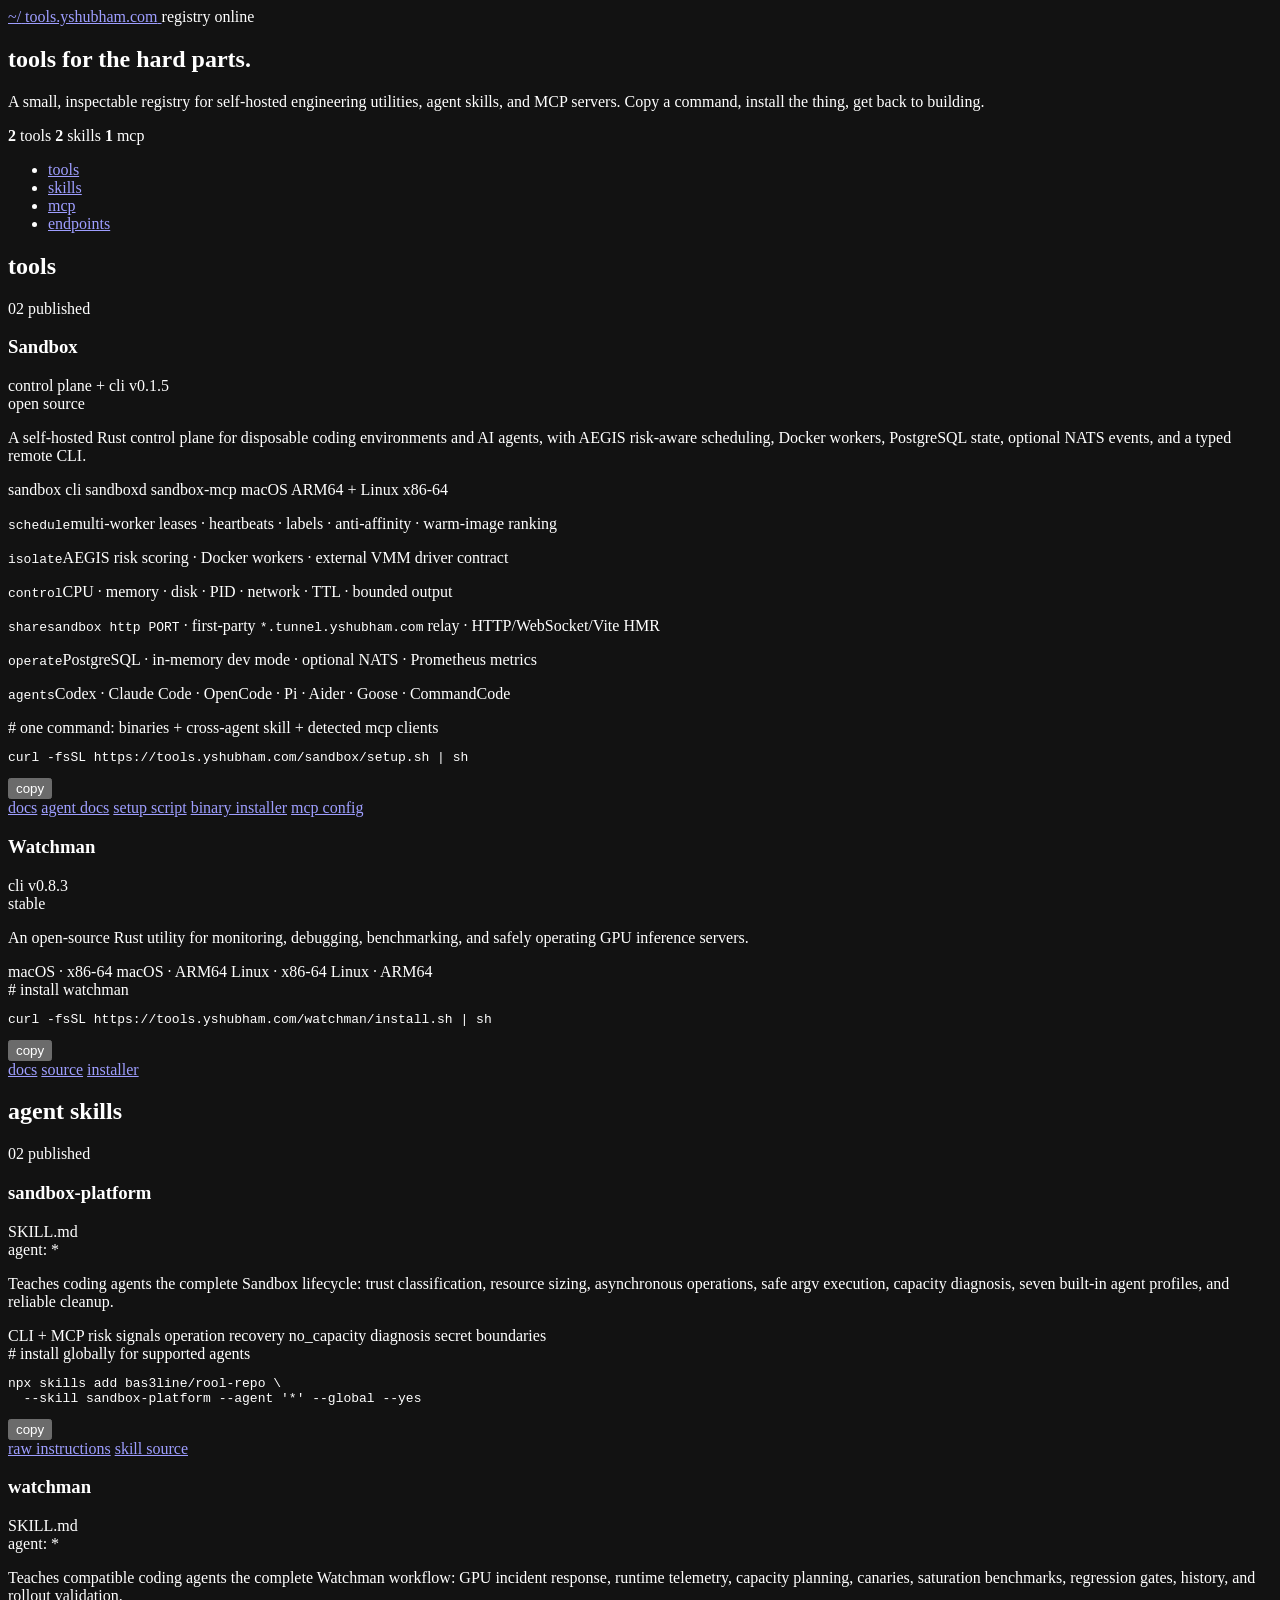
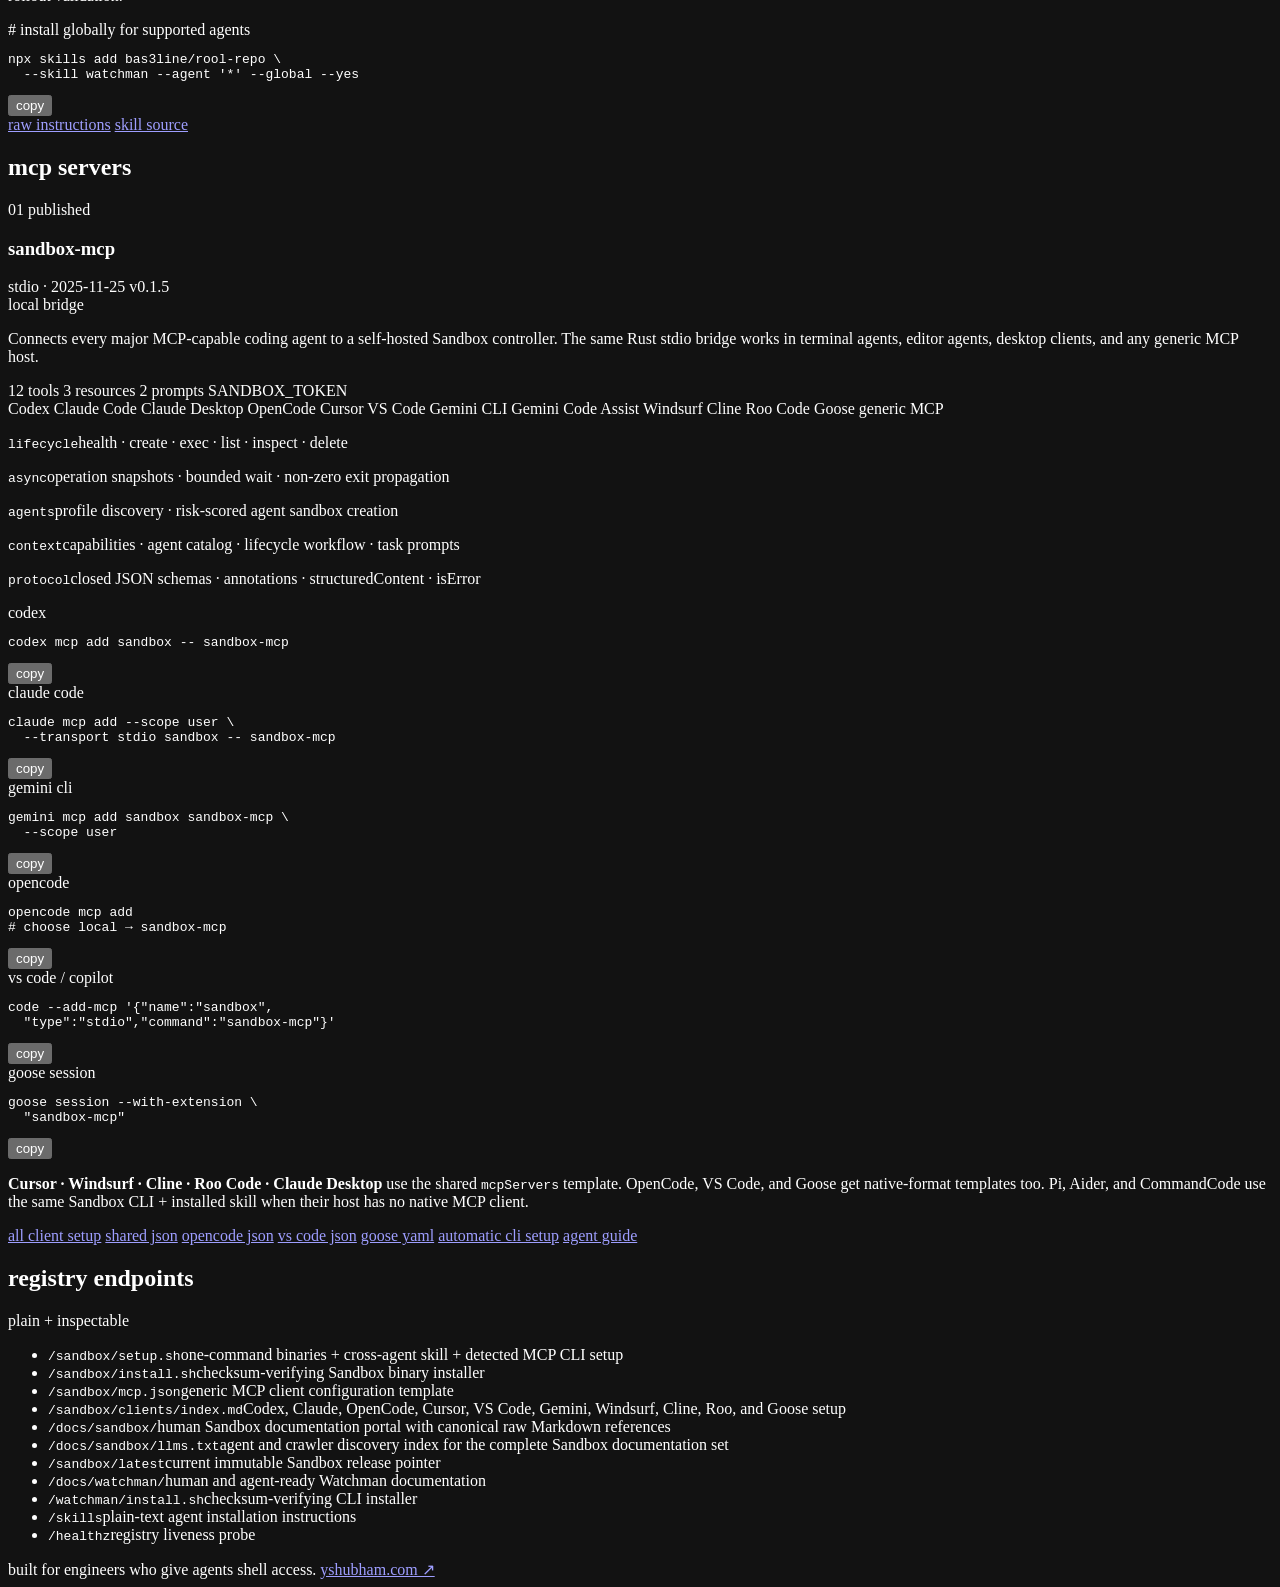
==== public/index.html @ 78f92b15 "fix: publish Sandbox v0.1.5 loopback relay" ====
<!doctype html>
<html lang="en">
  <head>
    <meta charset="utf-8">
    <meta name="viewport" content="width=device-width, initial-scale=1">
    <meta name="description" content="An inspectable registry for self-hosted engineering tools, coding-agent skills, and MCP servers.">
    <meta name="theme-color" content="#181818">
    <meta name="color-scheme" content="dark">
    <link rel="preconnect" href="https://fonts.googleapis.com">
    <link rel="preconnect" href="https://fonts.gstatic.com" crossorigin>
    <link href="https://fonts.googleapis.com/css2?family=Geist:wght@400;500;550;650&amp;family=IBM+Plex+Mono:wght@400;500&amp;display=swap" rel="stylesheet">
    <title>tools — self-hosted engineering registry</title>
    <link rel="stylesheet" href="/theme.css?v=20260719-1">
    <link rel="stylesheet" href="/tools.css?v=20260719-1">
  </head>
  <body>
    <main class="shell">
      <header class="topline">
        <a class="wordmark" href="/" aria-label="tools registry home">
          <span class="prompt-mark" aria-hidden="true">~/</span>
          <span>tools.yshubham.com</span>
        </a>
        <span class="registry-state"><span class="status-dot" aria-hidden="true"></span>registry online</span>
      </header>

      <section class="hero" aria-labelledby="page-title">
        <h1 id="page-title">tools for the hard parts.</h1>
        <p class="hero-copy">A small, inspectable registry for self-hosted engineering utilities, agent skills, and MCP servers. Copy a command, install the thing, get back to building.</p>
        <div class="counts" aria-label="registry counts">
          <span class="chip"><strong>2</strong> tools</span>
          <span class="chip"><strong>2</strong> skills</span>
          <span class="chip"><strong>1</strong> mcp</span>
        </div>
        <nav aria-label="registry sections">
          <ul class="jump-links">
            <li><a href="#tools">tools</a></li>
            <li><a href="#skills">skills</a></li>
            <li><a href="#mcp">mcp</a></li>
            <li><a href="#endpoints">endpoints</a></li>
          </ul>
        </nav>
      </section>

      <section class="section" id="tools" aria-labelledby="tools-heading">
        <div class="section-heading">
          <h2 id="tools-heading">tools</h2>
          <span class="section-rule" aria-hidden="true"></span>
          <span class="section-count">02 published</span>
        </div>

        <article class="entry">
          <div class="entry-header">
            <div class="entry-title-row">
              <h3>Sandbox</h3>
              <span class="kind">control plane + cli</span>
              <span class="version">v0.1.5</span>
            </div>
            <span class="registry-state"><span class="status-dot" aria-hidden="true"></span>open source</span>
          </div>
          <p class="entry-description">A self-hosted Rust control plane for disposable coding environments and AI agents, with AEGIS risk-aware scheduling, Docker workers, PostgreSQL state, optional NATS events, and a typed remote CLI.</p>
          <div class="chips" aria-label="Sandbox package contents">
            <span class="chip">sandbox cli</span>
            <span class="chip">sandboxd</span>
            <span class="chip">sandbox-mcp</span>
            <span class="chip">macOS ARM64 + Linux x86-64</span>
          </div>
          <div class="capability-lines" aria-label="Sandbox platform capabilities">
            <p><code>schedule</code><span>multi-worker leases · heartbeats · labels · anti-affinity · warm-image ranking</span></p>
            <p><code>isolate</code><span>AEGIS risk scoring · Docker workers · external VMM driver contract</span></p>
            <p><code>control</code><span>CPU · memory · disk · PID · network · TTL · bounded output</span></p>
            <p><code>share</code><span><code>sandbox http PORT</code> · first-party <code>*.tunnel.yshubham.com</code> relay · HTTP/WebSocket/Vite HMR</span></p>
            <p><code>operate</code><span>PostgreSQL · in-memory dev mode · optional NATS · Prometheus metrics</span></p>
            <p><code>agents</code><span>Codex · Claude Code · OpenCode · Pi · Aider · Goose · CommandCode</span></p>
          </div>
          <div class="command-wrap">
            <div class="command-label"># one command: binaries + cross-agent skill + detected mcp clients</div>
            <pre><code>curl -fsSL https://tools.yshubham.com/sandbox/setup.sh | sh</code></pre>
            <button class="copy-button" type="button" data-copy="curl -fsSL https://tools.yshubham.com/sandbox/setup.sh | sh" aria-label="Copy Sandbox setup command">copy</button>
          </div>
          <div class="entry-links">
            <a href="/docs/sandbox/">docs</a>
            <a href="/docs/sandbox/index.md">agent docs</a>
            <a href="/sandbox/setup.sh">setup script</a>
            <a href="/sandbox/install.sh">binary installer</a>
            <a href="/sandbox/mcp.json">mcp config</a>
          </div>
        </article>

        <article class="entry">
          <div class="entry-header">
            <div class="entry-title-row">
              <h3>Watchman</h3>
              <span class="kind">cli</span>
              <span class="version">v0.8.3</span>
            </div>
            <span class="registry-state"><span class="status-dot" aria-hidden="true"></span>stable</span>
          </div>
          <p class="entry-description">An open-source Rust utility for monitoring, debugging, benchmarking, and safely operating GPU inference servers.</p>
          <div class="chips" aria-label="supported Watchman platforms">
            <span class="chip">macOS · x86-64</span>
            <span class="chip">macOS · ARM64</span>
            <span class="chip">Linux · x86-64</span>
            <span class="chip">Linux · ARM64</span>
          </div>
          <div class="command-wrap">
            <div class="command-label"># install watchman</div>
            <pre><code>curl -fsSL https://tools.yshubham.com/watchman/install.sh | sh</code></pre>
            <button class="copy-button" type="button" data-copy="curl -fsSL https://tools.yshubham.com/watchman/install.sh | sh" aria-label="Copy Watchman install command">copy</button>
          </div>
          <div class="entry-links">
            <a href="/docs/watchman/">docs</a>
            <a href="https://github.com/bas3line/watchman" target="_blank" rel="noreferrer">source</a>
            <a href="/watchman/install.sh">installer</a>
          </div>
        </article>
      </section>

      <section class="section" id="skills" aria-labelledby="skills-heading">
        <div class="section-heading">
          <h2 id="skills-heading">agent skills</h2>
          <span class="section-rule" aria-hidden="true"></span>
          <span class="section-count">02 published</span>
        </div>

        <article class="entry">
          <div class="entry-header">
            <div class="entry-title-row">
              <h3>sandbox-platform</h3>
              <span class="kind">SKILL.md</span>
            </div>
            <span class="registry-state"><span class="status-dot" aria-hidden="true"></span>agent: *</span>
          </div>
          <p class="entry-description">Teaches coding agents the complete Sandbox lifecycle: trust classification, resource sizing, asynchronous operations, safe argv execution, capacity diagnosis, seven built-in agent profiles, and reliable cleanup.</p>
          <div class="chips" aria-label="Sandbox skill coverage">
            <span class="chip">CLI + MCP</span>
            <span class="chip">risk signals</span>
            <span class="chip">operation recovery</span>
            <span class="chip">no_capacity diagnosis</span>
            <span class="chip">secret boundaries</span>
          </div>
          <div class="command-wrap">
            <div class="command-label"># install globally for supported agents</div>
            <pre><code>npx skills add bas3line/rool-repo \
  --skill sandbox-platform --agent '*' --global --yes</code></pre>
            <button class="copy-button" type="button" data-copy="npx skills add bas3line/rool-repo --skill sandbox-platform --agent '*' --global --yes" aria-label="Copy Sandbox skill install command">copy</button>
          </div>
          <div class="entry-links">
            <a href="/skills">raw instructions</a>
            <a href="https://github.com/bas3line/rool-repo/tree/main/skills/sandbox-platform" target="_blank" rel="noreferrer">skill source</a>
          </div>
        </article>

        <article class="entry">
          <div class="entry-header">
            <div class="entry-title-row">
              <h3>watchman</h3>
              <span class="kind">SKILL.md</span>
            </div>
            <span class="registry-state"><span class="status-dot" aria-hidden="true"></span>agent: *</span>
          </div>
          <p class="entry-description">Teaches compatible coding agents the complete Watchman workflow: GPU incident response, runtime telemetry, capacity planning, canaries, saturation benchmarks, regression gates, history, and rollout validation.</p>
          <div class="command-wrap">
            <div class="command-label"># install globally for supported agents</div>
            <pre><code>npx skills add bas3line/rool-repo \
  --skill watchman --agent '*' --global --yes</code></pre>
            <button class="copy-button" type="button" data-copy="npx skills add bas3line/rool-repo --skill watchman --agent '*' --global --yes" aria-label="Copy Watchman skill install command">copy</button>
          </div>
          <div class="entry-links">
            <a href="/skills">raw instructions</a>
            <a href="https://github.com/bas3line/rool-repo/tree/main/skills/watchman" target="_blank" rel="noreferrer">skill source</a>
          </div>
        </article>
      </section>

      <section class="section" id="mcp" aria-labelledby="mcp-heading">
        <div class="section-heading">
          <h2 id="mcp-heading">mcp servers</h2>
          <span class="section-rule" aria-hidden="true"></span>
          <span class="section-count">01 published</span>
        </div>
        <article class="entry">
          <div class="entry-header">
            <div class="entry-title-row">
              <h3>sandbox-mcp</h3>
              <span class="kind">stdio · 2025-11-25</span>
              <span class="version">v0.1.5</span>
            </div>
            <span class="registry-state"><span class="status-dot" aria-hidden="true"></span>local bridge</span>
          </div>
          <p class="entry-description">Connects every major MCP-capable coding agent to a self-hosted Sandbox controller. The same Rust stdio bridge works in terminal agents, editor agents, desktop clients, and any generic MCP host.</p>
          <div class="chips" aria-label="Sandbox MCP capabilities">
            <span class="chip">12 tools</span>
            <span class="chip">3 resources</span>
            <span class="chip">2 prompts</span>
            <span class="chip">SANDBOX_TOKEN</span>
          </div>
          <div class="client-roster" aria-label="Supported Sandbox MCP clients">
            <span>Codex</span>
            <span>Claude Code</span>
            <span>Claude Desktop</span>
            <span>OpenCode</span>
            <span>Cursor</span>
            <span>VS Code</span>
            <span>Gemini CLI</span>
            <span>Gemini Code Assist</span>
            <span>Windsurf</span>
            <span>Cline</span>
            <span>Roo Code</span>
            <span>Goose</span>
            <span>generic MCP</span>
          </div>
          <div class="capability-lines" aria-label="Sandbox MCP surface">
            <p><code>lifecycle</code><span>health · create · exec · list · inspect · delete</span></p>
            <p><code>async</code><span>operation snapshots · bounded wait · non-zero exit propagation</span></p>
            <p><code>agents</code><span>profile discovery · risk-scored agent sandbox creation</span></p>
            <p><code>context</code><span>capabilities · agent catalog · lifecycle workflow · task prompts</span></p>
            <p><code>protocol</code><span>closed JSON schemas · annotations · structuredContent · isError</span></p>
          </div>
          <div class="client-grid" aria-label="MCP client setup commands">
            <div class="command-wrap">
              <div class="command-label">codex</div>
              <pre><code>codex mcp add sandbox -- sandbox-mcp</code></pre>
              <button class="copy-button" type="button" data-copy="codex mcp add sandbox -- sandbox-mcp" aria-label="Copy Codex MCP registration command">copy</button>
            </div>
            <div class="command-wrap">
              <div class="command-label">claude code</div>
              <pre><code>claude mcp add --scope user \
  --transport stdio sandbox -- sandbox-mcp</code></pre>
              <button class="copy-button" type="button" data-copy="claude mcp add --scope user --transport stdio sandbox -- sandbox-mcp" aria-label="Copy Claude Code MCP registration command">copy</button>
            </div>
            <div class="command-wrap">
              <div class="command-label">gemini cli</div>
              <pre><code>gemini mcp add sandbox sandbox-mcp \
  --scope user</code></pre>
              <button class="copy-button" type="button" data-copy="gemini mcp add sandbox sandbox-mcp --scope user" aria-label="Copy Gemini CLI MCP registration command">copy</button>
            </div>
            <div class="command-wrap">
              <div class="command-label">opencode</div>
              <pre><code>opencode mcp add
# choose local → sandbox-mcp</code></pre>
              <button class="copy-button" type="button" data-copy="opencode mcp add" aria-label="Copy OpenCode MCP setup command">copy</button>
            </div>
            <div class="command-wrap">
              <div class="command-label">vs code / copilot</div>
              <pre><code>code --add-mcp '{"name":"sandbox",
  "type":"stdio","command":"sandbox-mcp"}'</code></pre>
              <button class="copy-button" type="button" data-copy="code --add-mcp '{&quot;name&quot;:&quot;sandbox&quot;,&quot;type&quot;:&quot;stdio&quot;,&quot;command&quot;:&quot;sandbox-mcp&quot;}'" aria-label="Copy VS Code MCP registration command">copy</button>
            </div>
            <div class="command-wrap">
              <div class="command-label">goose session</div>
              <pre><code>goose session --with-extension \
  "sandbox-mcp"</code></pre>
              <button class="copy-button" type="button" data-copy="goose session --with-extension &quot;sandbox-mcp&quot;" aria-label="Copy Goose MCP session command">copy</button>
            </div>
          </div>
          <p class="client-config-note"><strong>Cursor · Windsurf · Cline · Roo Code · Claude Desktop</strong> use the shared <code>mcpServers</code> template. OpenCode, VS Code, and Goose get native-format templates too. Pi, Aider, and CommandCode use the same Sandbox CLI + installed skill when their host has no native MCP client.</p>
          <div class="entry-links">
            <a href="/sandbox/clients/index.md">all client setup</a>
            <a href="/sandbox/clients/mcp-servers.json">shared json</a>
            <a href="/sandbox/clients/opencode.json">opencode json</a>
            <a href="/sandbox/clients/vscode.json">vs code json</a>
            <a href="/sandbox/clients/goose.yaml">goose yaml</a>
            <a href="/sandbox/setup.sh">automatic cli setup</a>
            <a href="https://github.com/bas3line/rool-repo/tree/main/skills/sandbox-platform/references/mcp.md" target="_blank" rel="noreferrer">agent guide</a>
          </div>
        </article>
      </section>

      <section class="section" id="endpoints" aria-labelledby="endpoints-heading">
        <div class="section-heading">
          <h2 id="endpoints-heading">registry endpoints</h2>
          <span class="section-rule" aria-hidden="true"></span>
          <span class="section-count">plain + inspectable</span>
        </div>
        <ul class="endpoint-list">
          <li><code>/sandbox/setup.sh</code><span>one-command binaries + cross-agent skill + detected MCP CLI setup</span></li>
          <li><code>/sandbox/install.sh</code><span>checksum-verifying Sandbox binary installer</span></li>
          <li><code>/sandbox/mcp.json</code><span>generic MCP client configuration template</span></li>
          <li><code>/sandbox/clients/index.md</code><span>Codex, Claude, OpenCode, Cursor, VS Code, Gemini, Windsurf, Cline, Roo, and Goose setup</span></li>
          <li><code>/docs/sandbox/</code><span>human Sandbox documentation portal with canonical raw Markdown references</span></li>
          <li><code>/docs/sandbox/llms.txt</code><span>agent and crawler discovery index for the complete Sandbox documentation set</span></li>
          <li><code>/sandbox/latest</code><span>current immutable Sandbox release pointer</span></li>
          <li><code>/docs/watchman/</code><span>human and agent-ready Watchman documentation</span></li>
          <li><code>/watchman/install.sh</code><span>checksum-verifying CLI installer</span></li>
          <li><code>/skills</code><span>plain-text agent installation instructions</span></li>
          <li><code>/healthz</code><span>registry liveness probe</span></li>
        </ul>
      </section>

      <footer class="footer">
        <span>built for engineers who give agents shell access.</span>
        <a href="https://yshubham.com" target="_blank" rel="noreferrer">yshubham.com ↗</a>
      </footer>
    </main>

    <script src="/tools.js?v=20260719-1" defer></script>
  </body>
</html>
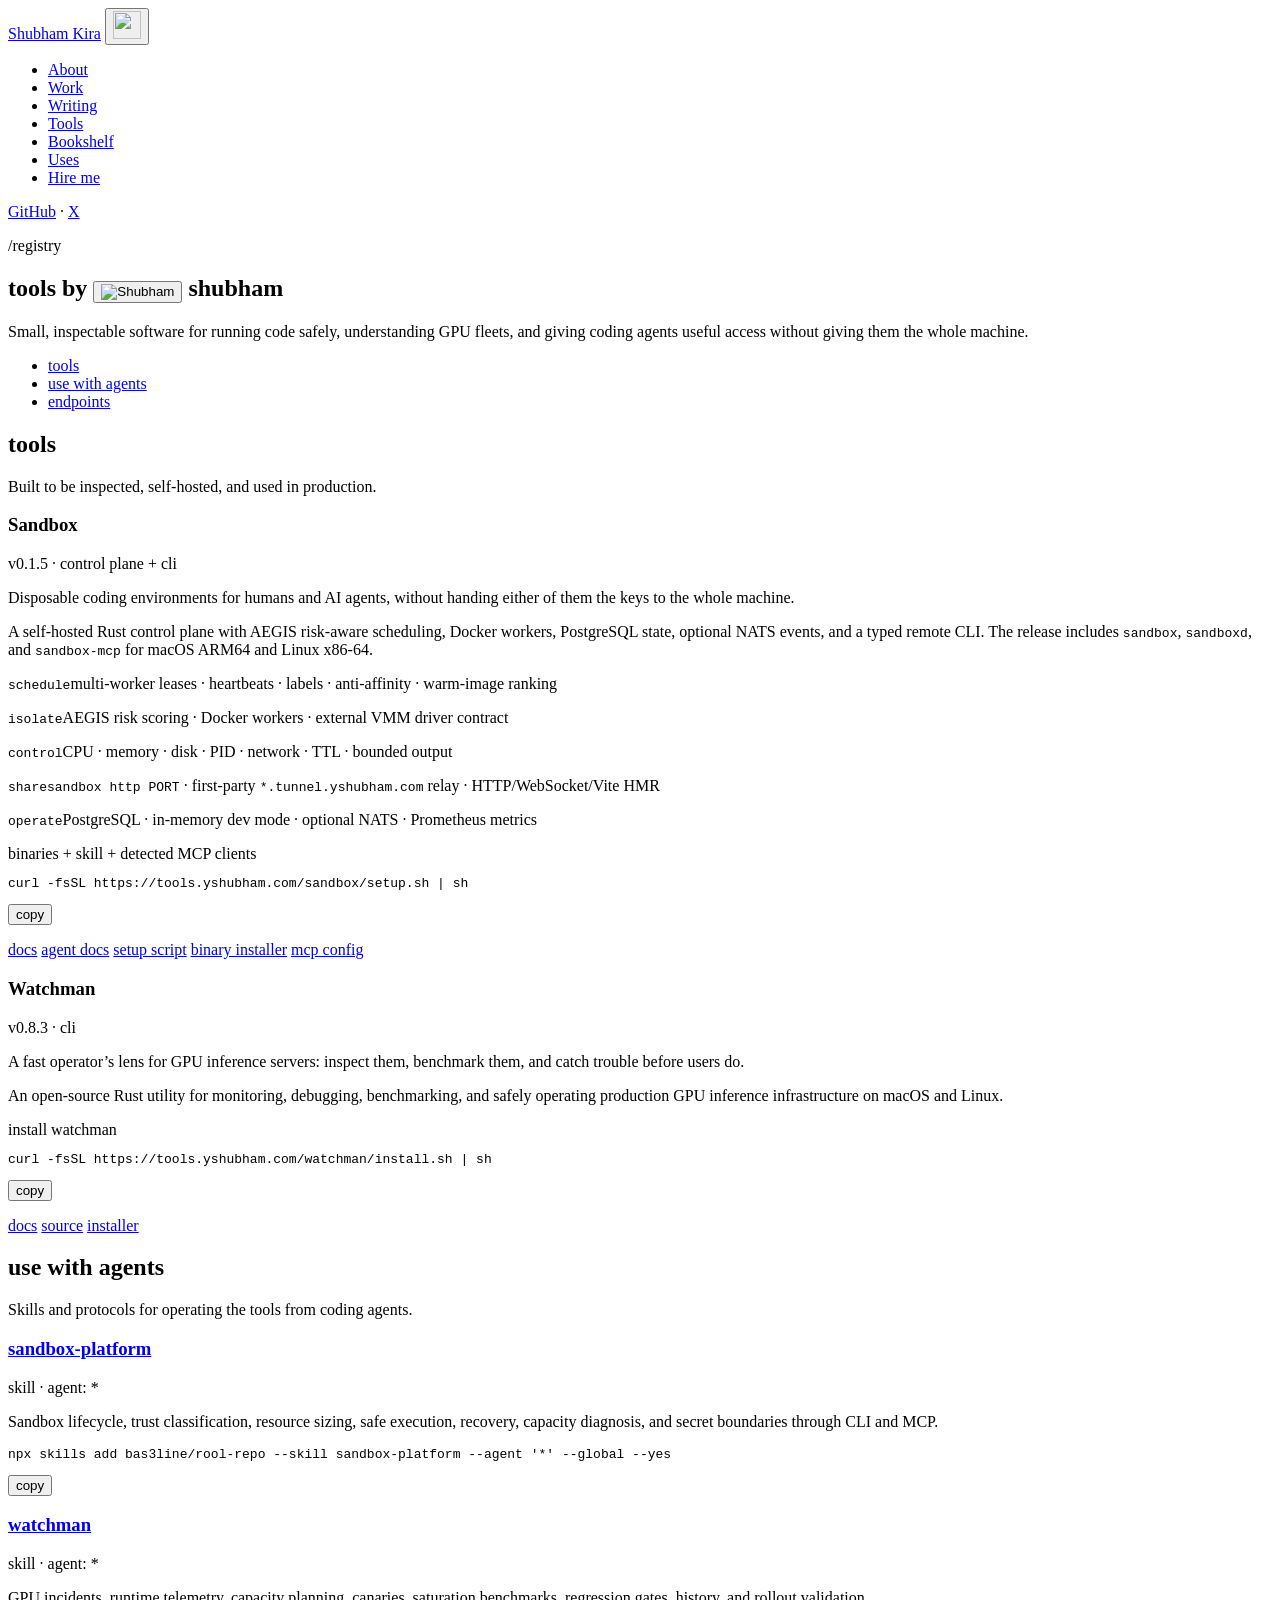
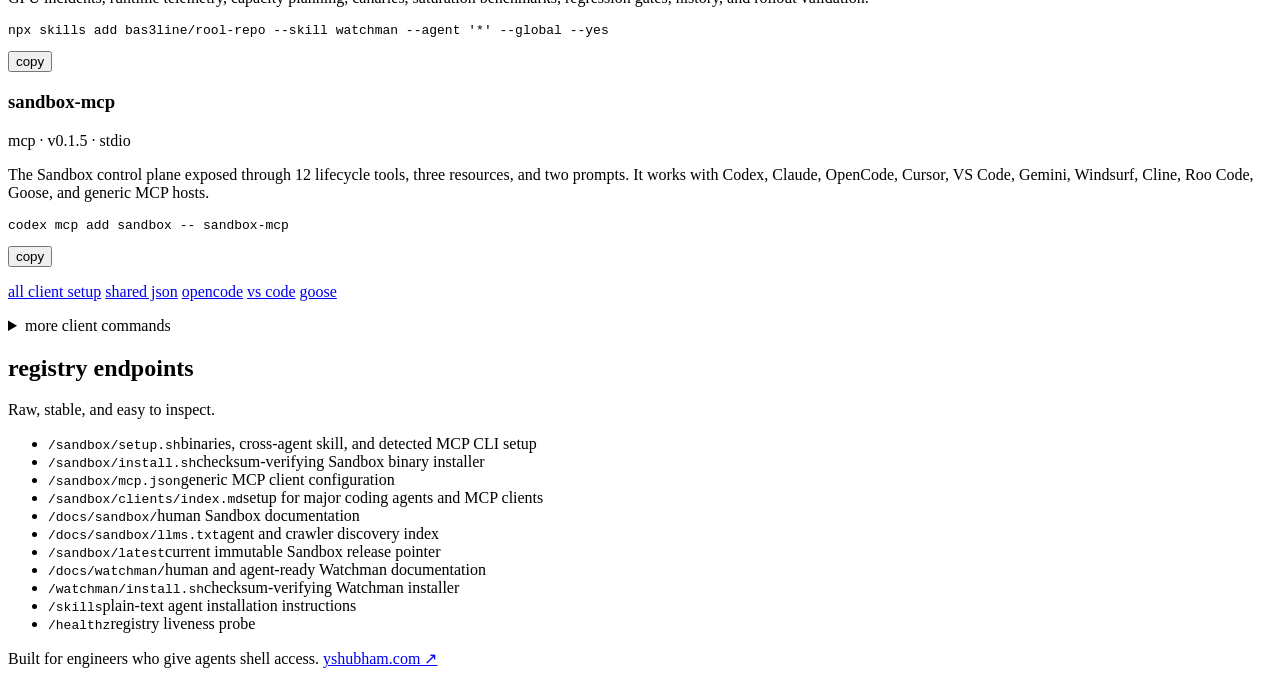
==== commit bfda178c: "match registry design to portfolio" ====
--- a/public/index.html
+++ b/public/index.html
@@ -1,298 +1,232 @@
 <!doctype html>
-<html lang="en">
+<html lang="en" data-theme="light">
   <head>
     <meta charset="utf-8">
     <meta name="viewport" content="width=device-width, initial-scale=1">
-    <meta name="description" content="An inspectable registry for self-hosted engineering tools, coding-agent skills, and MCP servers.">
-    <meta name="theme-color" content="#181818">
-    <meta name="color-scheme" content="dark">
-    <link rel="preconnect" href="https://fonts.googleapis.com">
-    <link rel="preconnect" href="https://fonts.gstatic.com" crossorigin>
-    <link href="https://fonts.googleapis.com/css2?family=Geist:wght@400;500;550;650&amp;family=IBM+Plex+Mono:wght@400;500&amp;display=swap" rel="stylesheet">
-    <title>tools — self-hosted engineering registry</title>
-    <link rel="stylesheet" href="/theme.css?v=20260719-1">
-    <link rel="stylesheet" href="/tools.css?v=20260719-1">
+    <meta name="description" content="Self-hosted engineering tools, coding-agent skills, and MCP servers built by Shubham Kira.">
+    <meta name="theme-color" content="#faf9f5">
+    <meta name="color-scheme" content="light dark">
+    <link rel="icon" href="/shubham.jpg" type="image/jpeg">
+    <title>Tools — Shubham Kira</title>
+    <script>
+      try {
+        const theme = localStorage.getItem("portfolio-theme-v3") === "dark" ? "dark" : "light";
+        document.documentElement.dataset.theme = theme;
+        document.querySelector('meta[name="theme-color"]').content = theme === "dark" ? "#0a0a0a" : "#faf9f5";
+      } catch {}
+    </script>
+    <link rel="stylesheet" href="/theme.css?v=20260720-1">
+    <link rel="stylesheet" href="/tools.css?v=20260720-1">
   </head>
   <body>
-    <main class="shell">
-      <header class="topline">
-        <a class="wordmark" href="/" aria-label="tools registry home">
-          <span class="prompt-mark" aria-hidden="true">~/</span>
-          <span>tools.yshubham.com</span>
-        </a>
-        <span class="registry-state"><span class="status-dot" aria-hidden="true"></span>registry online</span>
-      </header>
-
-      <section class="hero" aria-labelledby="page-title">
-        <h1 id="page-title">tools for the hard parts.</h1>
-        <p class="hero-copy">A small, inspectable registry for self-hosted engineering utilities, agent skills, and MCP servers. Copy a command, install the thing, get back to building.</p>
-        <div class="counts" aria-label="registry counts">
-          <span class="chip"><strong>2</strong> tools</span>
-          <span class="chip"><strong>2</strong> skills</span>
-          <span class="chip"><strong>1</strong> mcp</span>
-        </div>
-        <nav aria-label="registry sections">
-          <ul class="jump-links">
-            <li><a href="#tools">tools</a></li>
-            <li><a href="#skills">skills</a></li>
-            <li><a href="#mcp">mcp</a></li>
-            <li><a href="#endpoints">endpoints</a></li>
+    <main class="app-shell">
+      <div class="page-wrap">
+        <nav class="site-nav" aria-label="Primary navigation">
+          <div class="site-nav-heading">
+            <a class="site-title" href="https://yshubham.com/">Shubham Kira</a>
+            <button class="theme-toggle" type="button" data-theme-toggle aria-label="Switch to dark mode" title="Switch theme">
+              <img src="/shubham.jpg" alt="" width="28" height="28">
+            </button>
+          </div>
+          <ul>
+            <li><a href="https://yshubham.com/about/">About</a></li>
+            <li><a href="https://yshubham.com/work/">Work</a></li>
+            <li><a href="https://yshubham.com/blog/">Writing</a></li>
+            <li><a href="/" aria-current="page">Tools</a></li>
+            <li><a href="https://yshubham.com/manga/">Bookshelf</a></li>
+            <li><a href="https://yshubham.com/uses/">Uses</a></li>
+            <li><a href="https://yshubham.com/hire-me/">Hire me</a></li>
           </ul>
+          <p class="site-nav-elsewhere">
+            <a href="https://github.com/bas3line" target="_blank" rel="noreferrer">GitHub</a>
+            <span aria-hidden="true">·</span>
+            <a href="https://x.com/inlovewithgo" target="_blank" rel="noreferrer">X</a>
+          </p>
         </nav>
-      </section>
-
-      <section class="section" id="tools" aria-labelledby="tools-heading">
-        <div class="section-heading">
-          <h2 id="tools-heading">tools</h2>
-          <span class="section-rule" aria-hidden="true"></span>
-          <span class="section-count">02 published</span>
-        </div>
-
-        <article class="entry">
-          <div class="entry-header">
-            <div class="entry-title-row">
-              <h3>Sandbox</h3>
-              <span class="kind">control plane + cli</span>
-              <span class="version">v0.1.5</span>
-            </div>
-            <span class="registry-state"><span class="status-dot" aria-hidden="true"></span>open source</span>
-          </div>
-          <p class="entry-description">A self-hosted Rust control plane for disposable coding environments and AI agents, with AEGIS risk-aware scheduling, Docker workers, PostgreSQL state, optional NATS events, and a typed remote CLI.</p>
-          <div class="chips" aria-label="Sandbox package contents">
-            <span class="chip">sandbox cli</span>
-            <span class="chip">sandboxd</span>
-            <span class="chip">sandbox-mcp</span>
-            <span class="chip">macOS ARM64 + Linux x86-64</span>
-          </div>
-          <div class="capability-lines" aria-label="Sandbox platform capabilities">
-            <p><code>schedule</code><span>multi-worker leases · heartbeats · labels · anti-affinity · warm-image ranking</span></p>
-            <p><code>isolate</code><span>AEGIS risk scoring · Docker workers · external VMM driver contract</span></p>
-            <p><code>control</code><span>CPU · memory · disk · PID · network · TTL · bounded output</span></p>
-            <p><code>share</code><span><code>sandbox http PORT</code> · first-party <code>*.tunnel.yshubham.com</code> relay · HTTP/WebSocket/Vite HMR</span></p>
-            <p><code>operate</code><span>PostgreSQL · in-memory dev mode · optional NATS · Prometheus metrics</span></p>
-            <p><code>agents</code><span>Codex · Claude Code · OpenCode · Pi · Aider · Goose · CommandCode</span></p>
-          </div>
-          <div class="command-wrap">
-            <div class="command-label"># one command: binaries + cross-agent skill + detected mcp clients</div>
-            <pre><code>curl -fsSL https://tools.yshubham.com/sandbox/setup.sh | sh</code></pre>
-            <button class="copy-button" type="button" data-copy="curl -fsSL https://tools.yshubham.com/sandbox/setup.sh | sh" aria-label="Copy Sandbox setup command">copy</button>
-          </div>
-          <div class="entry-links">
-            <a href="/docs/sandbox/">docs</a>
-            <a href="/docs/sandbox/index.md">agent docs</a>
-            <a href="/sandbox/setup.sh">setup script</a>
-            <a href="/sandbox/install.sh">binary installer</a>
-            <a href="/sandbox/mcp.json">mcp config</a>
-          </div>
+
+        <article class="registry-page">
+          <header class="registry-intro">
+            <p class="registry-eyebrow">/registry</p>
+            <h1 class="registry-title">
+              <span>tools by</span>
+              <button class="theme-toggle hero-theme-toggle" type="button" data-theme-toggle aria-label="Switch to dark mode" title="Switch theme">
+                <img src="/shubham.jpg" alt="Shubham" width="52" height="52">
+              </button>
+              <span class="registry-name">shubham</span>
+            </h1>
+            <p class="registry-description">
+              Small, inspectable software for running code safely, understanding GPU fleets, and giving coding agents useful access without giving them the whole machine.
+            </p>
+            <nav aria-label="Registry sections">
+              <ul class="jump-links">
+                <li><a href="#tools">tools</a></li>
+                <li><a href="#agents">use with agents</a></li>
+                <li><a href="#endpoints">endpoints</a></li>
+              </ul>
+            </nav>
+          </header>
+
+          <section class="section" id="tools" aria-labelledby="tools-heading">
+            <div class="section-heading">
+              <h2 id="tools-heading">tools</h2>
+              <p class="section-copy">Built to be inspected, self-hosted, and used in production.</p>
+            </div>
+
+            <div class="entry-list">
+              <article class="entry" id="sandbox">
+                <div class="entry-header">
+                  <h3>Sandbox</h3>
+                  <span class="entry-meta">v0.1.5 · control plane + cli</span>
+                </div>
+                <p class="entry-summary">Disposable coding environments for humans and AI agents, without handing either of them the keys to the whole machine.</p>
+                <p class="entry-description">A self-hosted Rust control plane with AEGIS risk-aware scheduling, Docker workers, PostgreSQL state, optional NATS events, and a typed remote CLI. The release includes <code>sandbox</code>, <code>sandboxd</code>, and <code>sandbox-mcp</code> for macOS ARM64 and Linux x86-64.</p>
+                <div class="capability-lines" aria-label="Sandbox platform capabilities">
+                  <p><code>schedule</code><span>multi-worker leases · heartbeats · labels · anti-affinity · warm-image ranking</span></p>
+                  <p><code>isolate</code><span>AEGIS risk scoring · Docker workers · external VMM driver contract</span></p>
+                  <p><code>control</code><span>CPU · memory · disk · PID · network · TTL · bounded output</span></p>
+                  <p><code>share</code><span><code>sandbox http PORT</code> · first-party <code>*.tunnel.yshubham.com</code> relay · HTTP/WebSocket/Vite HMR</span></p>
+                  <p><code>operate</code><span>PostgreSQL · in-memory dev mode · optional NATS · Prometheus metrics</span></p>
+                </div>
+                <div class="command-wrap">
+                  <div class="command-label">binaries + skill + detected MCP clients</div>
+                  <pre><code>curl -fsSL https://tools.yshubham.com/sandbox/setup.sh | sh</code></pre>
+                  <button class="copy-button" type="button" data-copy="curl -fsSL https://tools.yshubham.com/sandbox/setup.sh | sh" aria-label="Copy Sandbox setup command">copy</button>
+                </div>
+                <p class="entry-links">
+                  <a href="/docs/sandbox/">docs</a>
+                  <a href="/docs/sandbox/index.md">agent docs</a>
+                  <a href="/sandbox/setup.sh">setup script</a>
+                  <a href="/sandbox/install.sh">binary installer</a>
+                  <a href="/sandbox/mcp.json">mcp config</a>
+                </p>
+              </article>
+
+              <article class="entry" id="watchman">
+                <div class="entry-header">
+                  <h3>Watchman</h3>
+                  <span class="entry-meta">v0.8.3 · cli</span>
+                </div>
+                <p class="entry-summary">A fast operator’s lens for GPU inference servers: inspect them, benchmark them, and catch trouble before users do.</p>
+                <p class="entry-description">An open-source Rust utility for monitoring, debugging, benchmarking, and safely operating production GPU inference infrastructure on macOS and Linux.</p>
+                <div class="command-wrap">
+                  <div class="command-label">install watchman</div>
+                  <pre><code>curl -fsSL https://tools.yshubham.com/watchman/install.sh | sh</code></pre>
+                  <button class="copy-button" type="button" data-copy="curl -fsSL https://tools.yshubham.com/watchman/install.sh | sh" aria-label="Copy Watchman install command">copy</button>
+                </div>
+                <p class="entry-links">
+                  <a href="/docs/watchman/">docs</a>
+                  <a href="https://github.com/bas3line/watchman" target="_blank" rel="noreferrer">source</a>
+                  <a href="/watchman/install.sh">installer</a>
+                </p>
+              </article>
+            </div>
+          </section>
+
+          <section class="section" id="agents" aria-labelledby="agents-heading">
+            <div class="section-heading">
+              <h2 id="agents-heading">use with agents</h2>
+              <p class="section-copy">Skills and protocols for operating the tools from coding agents.</p>
+            </div>
+
+            <div class="agent-list">
+              <article class="agent-entry">
+                <div class="agent-heading">
+                  <h3><a href="https://github.com/bas3line/rool-repo/tree/main/skills/sandbox-platform" target="_blank" rel="noreferrer">sandbox-platform</a></h3>
+                  <span class="agent-type">skill · agent: *</span>
+                </div>
+                <p class="agent-description">Sandbox lifecycle, trust classification, resource sizing, safe execution, recovery, capacity diagnosis, and secret boundaries through CLI and MCP.</p>
+                <div class="command-wrap">
+                  <pre><code>npx skills add bas3line/rool-repo --skill sandbox-platform --agent '*' --global --yes</code></pre>
+                  <button class="copy-button" type="button" data-copy="npx skills add bas3line/rool-repo --skill sandbox-platform --agent '*' --global --yes" aria-label="Copy Sandbox skill install command">copy</button>
+                </div>
+              </article>
+
+              <article class="agent-entry">
+                <div class="agent-heading">
+                  <h3><a href="https://github.com/bas3line/rool-repo/tree/main/skills/watchman" target="_blank" rel="noreferrer">watchman</a></h3>
+                  <span class="agent-type">skill · agent: *</span>
+                </div>
+                <p class="agent-description">GPU incidents, runtime telemetry, capacity planning, canaries, saturation benchmarks, regression gates, history, and rollout validation.</p>
+                <div class="command-wrap">
+                  <pre><code>npx skills add bas3line/rool-repo --skill watchman --agent '*' --global --yes</code></pre>
+                  <button class="copy-button" type="button" data-copy="npx skills add bas3line/rool-repo --skill watchman --agent '*' --global --yes" aria-label="Copy Watchman skill install command">copy</button>
+                </div>
+              </article>
+
+              <article class="agent-entry" id="sandbox-mcp">
+                <div class="agent-heading">
+                  <h3>sandbox-mcp</h3>
+                  <span class="agent-type">mcp · v0.1.5 · stdio</span>
+                </div>
+                <p class="agent-description">The Sandbox control plane exposed through 12 lifecycle tools, three resources, and two prompts. It works with Codex, Claude, OpenCode, Cursor, VS Code, Gemini, Windsurf, Cline, Roo Code, Goose, and generic MCP hosts.</p>
+                <div class="command-wrap">
+                  <pre><code>codex mcp add sandbox -- sandbox-mcp</code></pre>
+                  <button class="copy-button" type="button" data-copy="codex mcp add sandbox -- sandbox-mcp" aria-label="Copy Codex MCP registration command">copy</button>
+                </div>
+                <p class="entry-links">
+                  <a href="/sandbox/clients/index.md">all client setup</a>
+                  <a href="/sandbox/clients/mcp-servers.json">shared json</a>
+                  <a href="/sandbox/clients/opencode.json">opencode</a>
+                  <a href="/sandbox/clients/vscode.json">vs code</a>
+                  <a href="/sandbox/clients/goose.yaml">goose</a>
+                </p>
+                <details class="client-commands">
+                  <summary>more client commands</summary>
+                  <div class="client-grid">
+                    <div class="command-wrap">
+                      <div class="command-label">claude code</div>
+                      <pre><code>claude mcp add --scope user --transport stdio sandbox -- sandbox-mcp</code></pre>
+                      <button class="copy-button" type="button" data-copy="claude mcp add --scope user --transport stdio sandbox -- sandbox-mcp" aria-label="Copy Claude Code MCP registration command">copy</button>
+                    </div>
+                    <div class="command-wrap">
+                      <div class="command-label">gemini cli</div>
+                      <pre><code>gemini mcp add sandbox sandbox-mcp --scope user</code></pre>
+                      <button class="copy-button" type="button" data-copy="gemini mcp add sandbox sandbox-mcp --scope user" aria-label="Copy Gemini CLI MCP registration command">copy</button>
+                    </div>
+                    <div class="command-wrap">
+                      <div class="command-label">opencode</div>
+                      <pre><code>opencode mcp add</code></pre>
+                      <button class="copy-button" type="button" data-copy="opencode mcp add" aria-label="Copy OpenCode MCP setup command">copy</button>
+                    </div>
+                    <div class="command-wrap">
+                      <div class="command-label">goose session</div>
+                      <pre><code>goose session --with-extension "sandbox-mcp"</code></pre>
+                      <button class="copy-button" type="button" data-copy="goose session --with-extension &quot;sandbox-mcp&quot;" aria-label="Copy Goose MCP session command">copy</button>
+                    </div>
+                  </div>
+                </details>
+              </article>
+            </div>
+          </section>
+
+          <section class="section" id="endpoints" aria-labelledby="endpoints-heading">
+            <div class="section-heading">
+              <h2 id="endpoints-heading">registry endpoints</h2>
+              <p class="section-copy">Raw, stable, and easy to inspect.</p>
+            </div>
+            <ul class="endpoint-list">
+              <li><code>/sandbox/setup.sh</code><span>binaries, cross-agent skill, and detected MCP CLI setup</span></li>
+              <li><code>/sandbox/install.sh</code><span>checksum-verifying Sandbox binary installer</span></li>
+              <li><code>/sandbox/mcp.json</code><span>generic MCP client configuration</span></li>
+              <li><code>/sandbox/clients/index.md</code><span>setup for major coding agents and MCP clients</span></li>
+              <li><code>/docs/sandbox/</code><span>human Sandbox documentation</span></li>
+              <li><code>/docs/sandbox/llms.txt</code><span>agent and crawler discovery index</span></li>
+              <li><code>/sandbox/latest</code><span>current immutable Sandbox release pointer</span></li>
+              <li><code>/docs/watchman/</code><span>human and agent-ready Watchman documentation</span></li>
+              <li><code>/watchman/install.sh</code><span>checksum-verifying Watchman installer</span></li>
+              <li><code>/skills</code><span>plain-text agent installation instructions</span></li>
+              <li><code>/healthz</code><span>registry liveness probe</span></li>
+            </ul>
+          </section>
+
+          <footer class="footer">
+            <span>Built for engineers who give agents shell access.</span>
+            <a href="https://yshubham.com" target="_blank" rel="noreferrer">yshubham.com ↗</a>
+          </footer>
         </article>
-
-        <article class="entry">
-          <div class="entry-header">
-            <div class="entry-title-row">
-              <h3>Watchman</h3>
-              <span class="kind">cli</span>
-              <span class="version">v0.8.3</span>
-            </div>
-            <span class="registry-state"><span class="status-dot" aria-hidden="true"></span>stable</span>
-          </div>
-          <p class="entry-description">An open-source Rust utility for monitoring, debugging, benchmarking, and safely operating GPU inference servers.</p>
-          <div class="chips" aria-label="supported Watchman platforms">
-            <span class="chip">macOS · x86-64</span>
-            <span class="chip">macOS · ARM64</span>
-            <span class="chip">Linux · x86-64</span>
-            <span class="chip">Linux · ARM64</span>
-          </div>
-          <div class="command-wrap">
-            <div class="command-label"># install watchman</div>
-            <pre><code>curl -fsSL https://tools.yshubham.com/watchman/install.sh | sh</code></pre>
-            <button class="copy-button" type="button" data-copy="curl -fsSL https://tools.yshubham.com/watchman/install.sh | sh" aria-label="Copy Watchman install command">copy</button>
-          </div>
-          <div class="entry-links">
-            <a href="/docs/watchman/">docs</a>
-            <a href="https://github.com/bas3line/watchman" target="_blank" rel="noreferrer">source</a>
-            <a href="/watchman/install.sh">installer</a>
-          </div>
-        </article>
-      </section>
-
-      <section class="section" id="skills" aria-labelledby="skills-heading">
-        <div class="section-heading">
-          <h2 id="skills-heading">agent skills</h2>
-          <span class="section-rule" aria-hidden="true"></span>
-          <span class="section-count">02 published</span>
-        </div>
-
-        <article class="entry">
-          <div class="entry-header">
-            <div class="entry-title-row">
-              <h3>sandbox-platform</h3>
-              <span class="kind">SKILL.md</span>
-            </div>
-            <span class="registry-state"><span class="status-dot" aria-hidden="true"></span>agent: *</span>
-          </div>
-          <p class="entry-description">Teaches coding agents the complete Sandbox lifecycle: trust classification, resource sizing, asynchronous operations, safe argv execution, capacity diagnosis, seven built-in agent profiles, and reliable cleanup.</p>
-          <div class="chips" aria-label="Sandbox skill coverage">
-            <span class="chip">CLI + MCP</span>
-            <span class="chip">risk signals</span>
-            <span class="chip">operation recovery</span>
-            <span class="chip">no_capacity diagnosis</span>
-            <span class="chip">secret boundaries</span>
-          </div>
-          <div class="command-wrap">
-            <div class="command-label"># install globally for supported agents</div>
-            <pre><code>npx skills add bas3line/rool-repo \
-  --skill sandbox-platform --agent '*' --global --yes</code></pre>
-            <button class="copy-button" type="button" data-copy="npx skills add bas3line/rool-repo --skill sandbox-platform --agent '*' --global --yes" aria-label="Copy Sandbox skill install command">copy</button>
-          </div>
-          <div class="entry-links">
-            <a href="/skills">raw instructions</a>
-            <a href="https://github.com/bas3line/rool-repo/tree/main/skills/sandbox-platform" target="_blank" rel="noreferrer">skill source</a>
-          </div>
-        </article>
-
-        <article class="entry">
-          <div class="entry-header">
-            <div class="entry-title-row">
-              <h3>watchman</h3>
-              <span class="kind">SKILL.md</span>
-            </div>
-            <span class="registry-state"><span class="status-dot" aria-hidden="true"></span>agent: *</span>
-          </div>
-          <p class="entry-description">Teaches compatible coding agents the complete Watchman workflow: GPU incident response, runtime telemetry, capacity planning, canaries, saturation benchmarks, regression gates, history, and rollout validation.</p>
-          <div class="command-wrap">
-            <div class="command-label"># install globally for supported agents</div>
-            <pre><code>npx skills add bas3line/rool-repo \
-  --skill watchman --agent '*' --global --yes</code></pre>
-            <button class="copy-button" type="button" data-copy="npx skills add bas3line/rool-repo --skill watchman --agent '*' --global --yes" aria-label="Copy Watchman skill install command">copy</button>
-          </div>
-          <div class="entry-links">
-            <a href="/skills">raw instructions</a>
-            <a href="https://github.com/bas3line/rool-repo/tree/main/skills/watchman" target="_blank" rel="noreferrer">skill source</a>
-          </div>
-        </article>
-      </section>
-
-      <section class="section" id="mcp" aria-labelledby="mcp-heading">
-        <div class="section-heading">
-          <h2 id="mcp-heading">mcp servers</h2>
-          <span class="section-rule" aria-hidden="true"></span>
-          <span class="section-count">01 published</span>
-        </div>
-        <article class="entry">
-          <div class="entry-header">
-            <div class="entry-title-row">
-              <h3>sandbox-mcp</h3>
-              <span class="kind">stdio · 2025-11-25</span>
-              <span class="version">v0.1.5</span>
-            </div>
-            <span class="registry-state"><span class="status-dot" aria-hidden="true"></span>local bridge</span>
-          </div>
-          <p class="entry-description">Connects every major MCP-capable coding agent to a self-hosted Sandbox controller. The same Rust stdio bridge works in terminal agents, editor agents, desktop clients, and any generic MCP host.</p>
-          <div class="chips" aria-label="Sandbox MCP capabilities">
-            <span class="chip">12 tools</span>
-            <span class="chip">3 resources</span>
-            <span class="chip">2 prompts</span>
-            <span class="chip">SANDBOX_TOKEN</span>
-          </div>
-          <div class="client-roster" aria-label="Supported Sandbox MCP clients">
-            <span>Codex</span>
-            <span>Claude Code</span>
-            <span>Claude Desktop</span>
-            <span>OpenCode</span>
-            <span>Cursor</span>
-            <span>VS Code</span>
-            <span>Gemini CLI</span>
-            <span>Gemini Code Assist</span>
-            <span>Windsurf</span>
-            <span>Cline</span>
-            <span>Roo Code</span>
-            <span>Goose</span>
-            <span>generic MCP</span>
-          </div>
-          <div class="capability-lines" aria-label="Sandbox MCP surface">
-            <p><code>lifecycle</code><span>health · create · exec · list · inspect · delete</span></p>
-            <p><code>async</code><span>operation snapshots · bounded wait · non-zero exit propagation</span></p>
-            <p><code>agents</code><span>profile discovery · risk-scored agent sandbox creation</span></p>
-            <p><code>context</code><span>capabilities · agent catalog · lifecycle workflow · task prompts</span></p>
-            <p><code>protocol</code><span>closed JSON schemas · annotations · structuredContent · isError</span></p>
-          </div>
-          <div class="client-grid" aria-label="MCP client setup commands">
-            <div class="command-wrap">
-              <div class="command-label">codex</div>
-              <pre><code>codex mcp add sandbox -- sandbox-mcp</code></pre>
-              <button class="copy-button" type="button" data-copy="codex mcp add sandbox -- sandbox-mcp" aria-label="Copy Codex MCP registration command">copy</button>
-            </div>
-            <div class="command-wrap">
-              <div class="command-label">claude code</div>
-              <pre><code>claude mcp add --scope user \
-  --transport stdio sandbox -- sandbox-mcp</code></pre>
-              <button class="copy-button" type="button" data-copy="claude mcp add --scope user --transport stdio sandbox -- sandbox-mcp" aria-label="Copy Claude Code MCP registration command">copy</button>
-            </div>
-            <div class="command-wrap">
-              <div class="command-label">gemini cli</div>
-              <pre><code>gemini mcp add sandbox sandbox-mcp \
-  --scope user</code></pre>
-              <button class="copy-button" type="button" data-copy="gemini mcp add sandbox sandbox-mcp --scope user" aria-label="Copy Gemini CLI MCP registration command">copy</button>
-            </div>
-            <div class="command-wrap">
-              <div class="command-label">opencode</div>
-              <pre><code>opencode mcp add
-# choose local → sandbox-mcp</code></pre>
-              <button class="copy-button" type="button" data-copy="opencode mcp add" aria-label="Copy OpenCode MCP setup command">copy</button>
-            </div>
-            <div class="command-wrap">
-              <div class="command-label">vs code / copilot</div>
-              <pre><code>code --add-mcp '{"name":"sandbox",
-  "type":"stdio","command":"sandbox-mcp"}'</code></pre>
-              <button class="copy-button" type="button" data-copy="code --add-mcp '{&quot;name&quot;:&quot;sandbox&quot;,&quot;type&quot;:&quot;stdio&quot;,&quot;command&quot;:&quot;sandbox-mcp&quot;}'" aria-label="Copy VS Code MCP registration command">copy</button>
-            </div>
-            <div class="command-wrap">
-              <div class="command-label">goose session</div>
-              <pre><code>goose session --with-extension \
-  "sandbox-mcp"</code></pre>
-              <button class="copy-button" type="button" data-copy="goose session --with-extension &quot;sandbox-mcp&quot;" aria-label="Copy Goose MCP session command">copy</button>
-            </div>
-          </div>
-          <p class="client-config-note"><strong>Cursor · Windsurf · Cline · Roo Code · Claude Desktop</strong> use the shared <code>mcpServers</code> template. OpenCode, VS Code, and Goose get native-format templates too. Pi, Aider, and CommandCode use the same Sandbox CLI + installed skill when their host has no native MCP client.</p>
-          <div class="entry-links">
-            <a href="/sandbox/clients/index.md">all client setup</a>
-            <a href="/sandbox/clients/mcp-servers.json">shared json</a>
-            <a href="/sandbox/clients/opencode.json">opencode json</a>
-            <a href="/sandbox/clients/vscode.json">vs code json</a>
-            <a href="/sandbox/clients/goose.yaml">goose yaml</a>
-            <a href="/sandbox/setup.sh">automatic cli setup</a>
-            <a href="https://github.com/bas3line/rool-repo/tree/main/skills/sandbox-platform/references/mcp.md" target="_blank" rel="noreferrer">agent guide</a>
-          </div>
-        </article>
-      </section>
-
-      <section class="section" id="endpoints" aria-labelledby="endpoints-heading">
-        <div class="section-heading">
-          <h2 id="endpoints-heading">registry endpoints</h2>
-          <span class="section-rule" aria-hidden="true"></span>
-          <span class="section-count">plain + inspectable</span>
-        </div>
-        <ul class="endpoint-list">
-          <li><code>/sandbox/setup.sh</code><span>one-command binaries + cross-agent skill + detected MCP CLI setup</span></li>
-          <li><code>/sandbox/install.sh</code><span>checksum-verifying Sandbox binary installer</span></li>
-          <li><code>/sandbox/mcp.json</code><span>generic MCP client configuration template</span></li>
-          <li><code>/sandbox/clients/index.md</code><span>Codex, Claude, OpenCode, Cursor, VS Code, Gemini, Windsurf, Cline, Roo, and Goose setup</span></li>
-          <li><code>/docs/sandbox/</code><span>human Sandbox documentation portal with canonical raw Markdown references</span></li>
-          <li><code>/docs/sandbox/llms.txt</code><span>agent and crawler discovery index for the complete Sandbox documentation set</span></li>
-          <li><code>/sandbox/latest</code><span>current immutable Sandbox release pointer</span></li>
-          <li><code>/docs/watchman/</code><span>human and agent-ready Watchman documentation</span></li>
-          <li><code>/watchman/install.sh</code><span>checksum-verifying CLI installer</span></li>
-          <li><code>/skills</code><span>plain-text agent installation instructions</span></li>
-          <li><code>/healthz</code><span>registry liveness probe</span></li>
-        </ul>
-      </section>
-
-      <footer class="footer">
-        <span>built for engineers who give agents shell access.</span>
-        <a href="https://yshubham.com" target="_blank" rel="noreferrer">yshubham.com ↗</a>
-      </footer>
+      </div>
     </main>
 
-    <script src="/tools.js?v=20260719-1" defer></script>
+    <script src="/tools.js?v=20260720-1" defer></script>
   </body>
 </html>
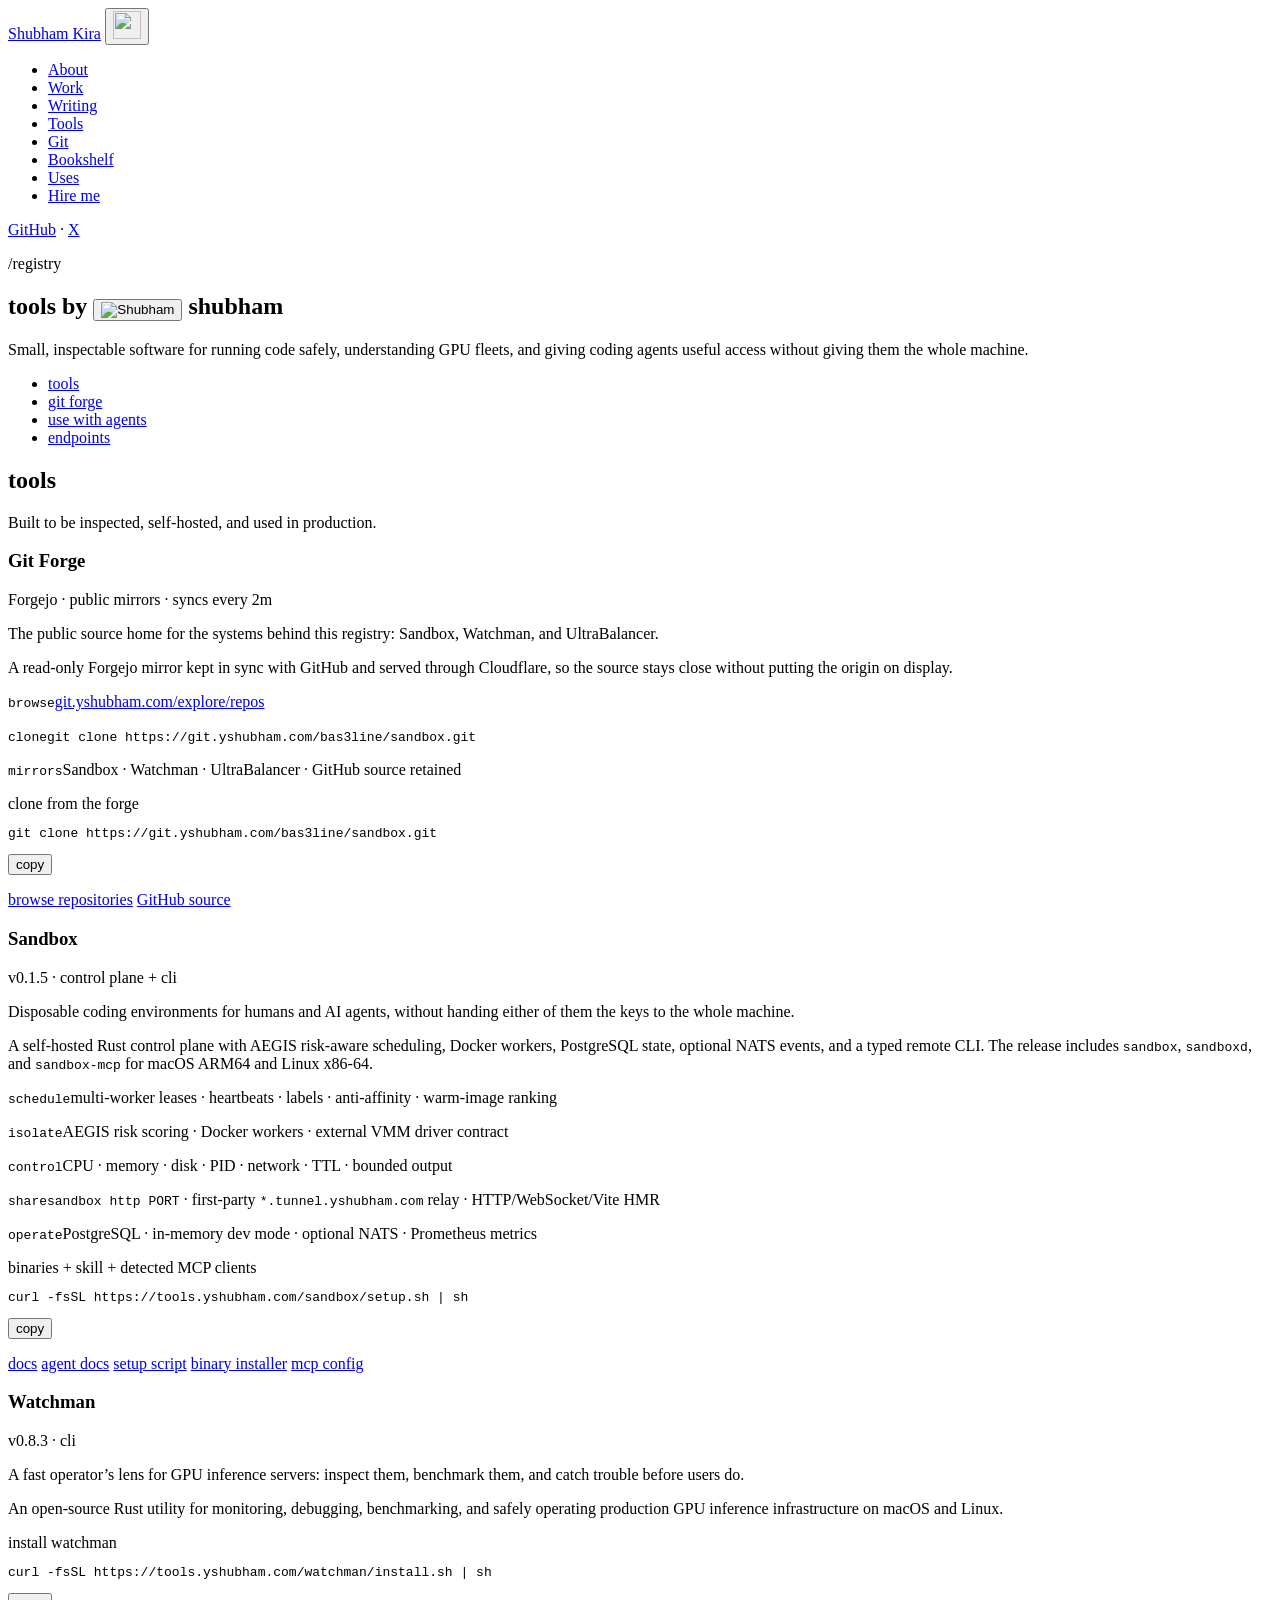
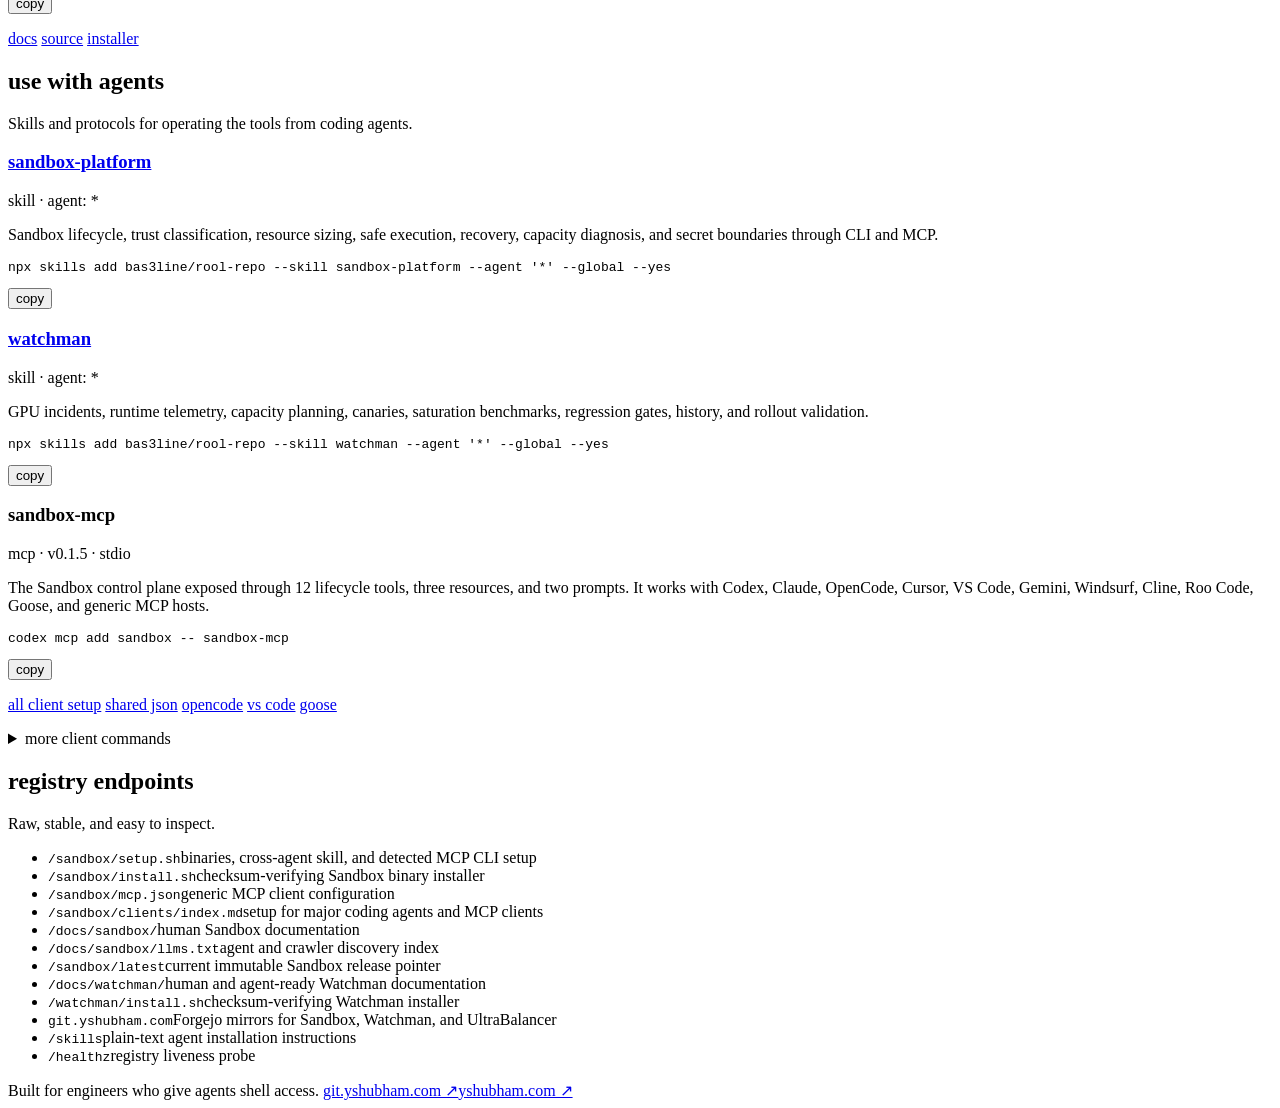
==== commit d3d083e4: "refresh tools registry and add forge" ====
--- a/public/index.html
+++ b/public/index.html
@@ -33,6 +33,7 @@
             <li><a href="https://yshubham.com/work/">Work</a></li>
             <li><a href="https://yshubham.com/blog/">Writing</a></li>
             <li><a href="/" aria-current="page">Tools</a></li>
+            <li><a href="https://git.yshubham.com/">Git</a></li>
             <li><a href="https://yshubham.com/manga/">Bookshelf</a></li>
             <li><a href="https://yshubham.com/uses/">Uses</a></li>
             <li><a href="https://yshubham.com/hire-me/">Hire me</a></li>
@@ -60,6 +61,7 @@
             <nav aria-label="Registry sections">
               <ul class="jump-links">
                 <li><a href="#tools">tools</a></li>
+                <li><a href="#git">git forge</a></li>
                 <li><a href="#agents">use with agents</a></li>
                 <li><a href="#endpoints">endpoints</a></li>
               </ul>
@@ -73,6 +75,29 @@
             </div>
 
             <div class="entry-list">
+              <article class="entry entry--forge" id="git">
+                <div class="entry-header">
+                  <h3>Git Forge</h3>
+                  <span class="entry-meta">Forgejo · public mirrors · syncs every 2m</span>
+                </div>
+                <p class="entry-summary">The public source home for the systems behind this registry: Sandbox, Watchman, and UltraBalancer.</p>
+                <p class="entry-description">A read-only Forgejo mirror kept in sync with GitHub and served through Cloudflare, so the source stays close without putting the origin on display.</p>
+                <div class="capability-lines" aria-label="Git Forge details">
+                  <p><code>browse</code><span><a href="https://git.yshubham.com/explore/repos">git.yshubham.com/explore/repos</a></span></p>
+                  <p><code>clone</code><span><code>git clone https://git.yshubham.com/bas3line/sandbox.git</code></span></p>
+                  <p><code>mirrors</code><span>Sandbox · Watchman · UltraBalancer · GitHub source retained</span></p>
+                </div>
+                <div class="command-wrap">
+                  <div class="command-label">clone from the forge</div>
+                  <pre><code>git clone https://git.yshubham.com/bas3line/sandbox.git</code></pre>
+                  <button class="copy-button" type="button" data-copy="git clone https://git.yshubham.com/bas3line/sandbox.git" aria-label="Copy Git Forge clone command">copy</button>
+                </div>
+                <p class="entry-links">
+                  <a href="https://git.yshubham.com/explore/repos">browse repositories</a>
+                  <a href="https://github.com/bas3line" target="_blank" rel="noreferrer">GitHub source</a>
+                </p>
+              </article>
+
               <article class="entry" id="sandbox">
                 <div class="entry-header">
                   <h3>Sandbox</h3>
@@ -214,6 +239,7 @@
               <li><code>/sandbox/latest</code><span>current immutable Sandbox release pointer</span></li>
               <li><code>/docs/watchman/</code><span>human and agent-ready Watchman documentation</span></li>
               <li><code>/watchman/install.sh</code><span>checksum-verifying Watchman installer</span></li>
+              <li><code>git.yshubham.com</code><span>Forgejo mirrors for Sandbox, Watchman, and UltraBalancer</span></li>
               <li><code>/skills</code><span>plain-text agent installation instructions</span></li>
               <li><code>/healthz</code><span>registry liveness probe</span></li>
             </ul>
@@ -221,12 +247,12 @@
 
           <footer class="footer">
             <span>Built for engineers who give agents shell access.</span>
-            <a href="https://yshubham.com" target="_blank" rel="noreferrer">yshubham.com ↗</a>
+            <span class="footer-links"><a href="https://git.yshubham.com/">git.yshubham.com ↗</a><a href="https://yshubham.com" target="_blank" rel="noreferrer">yshubham.com ↗</a></span>
           </footer>
         </article>
       </div>
     </main>
 
-    <script src="/tools.js?v=20260720-1" defer></script>
+    <script src="/tools.js?v=20260721-1" defer></script>
   </body>
 </html>
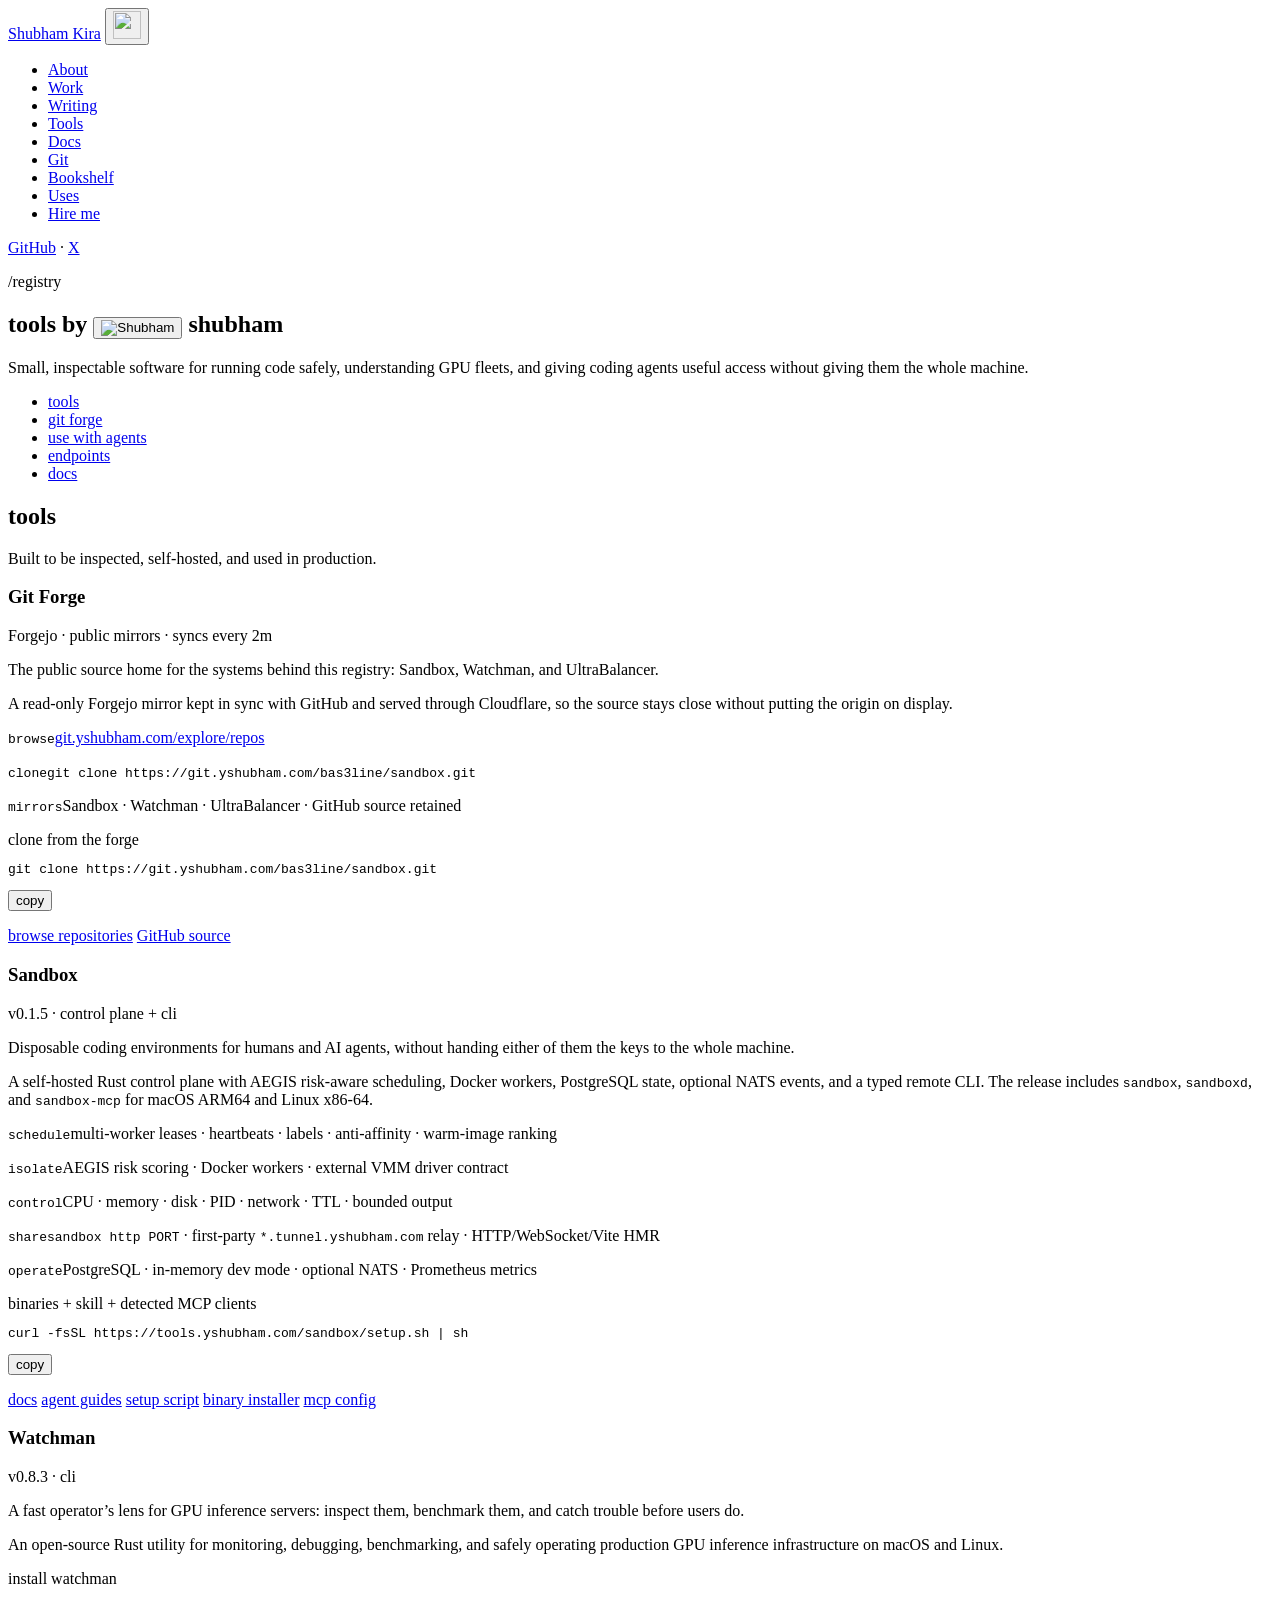
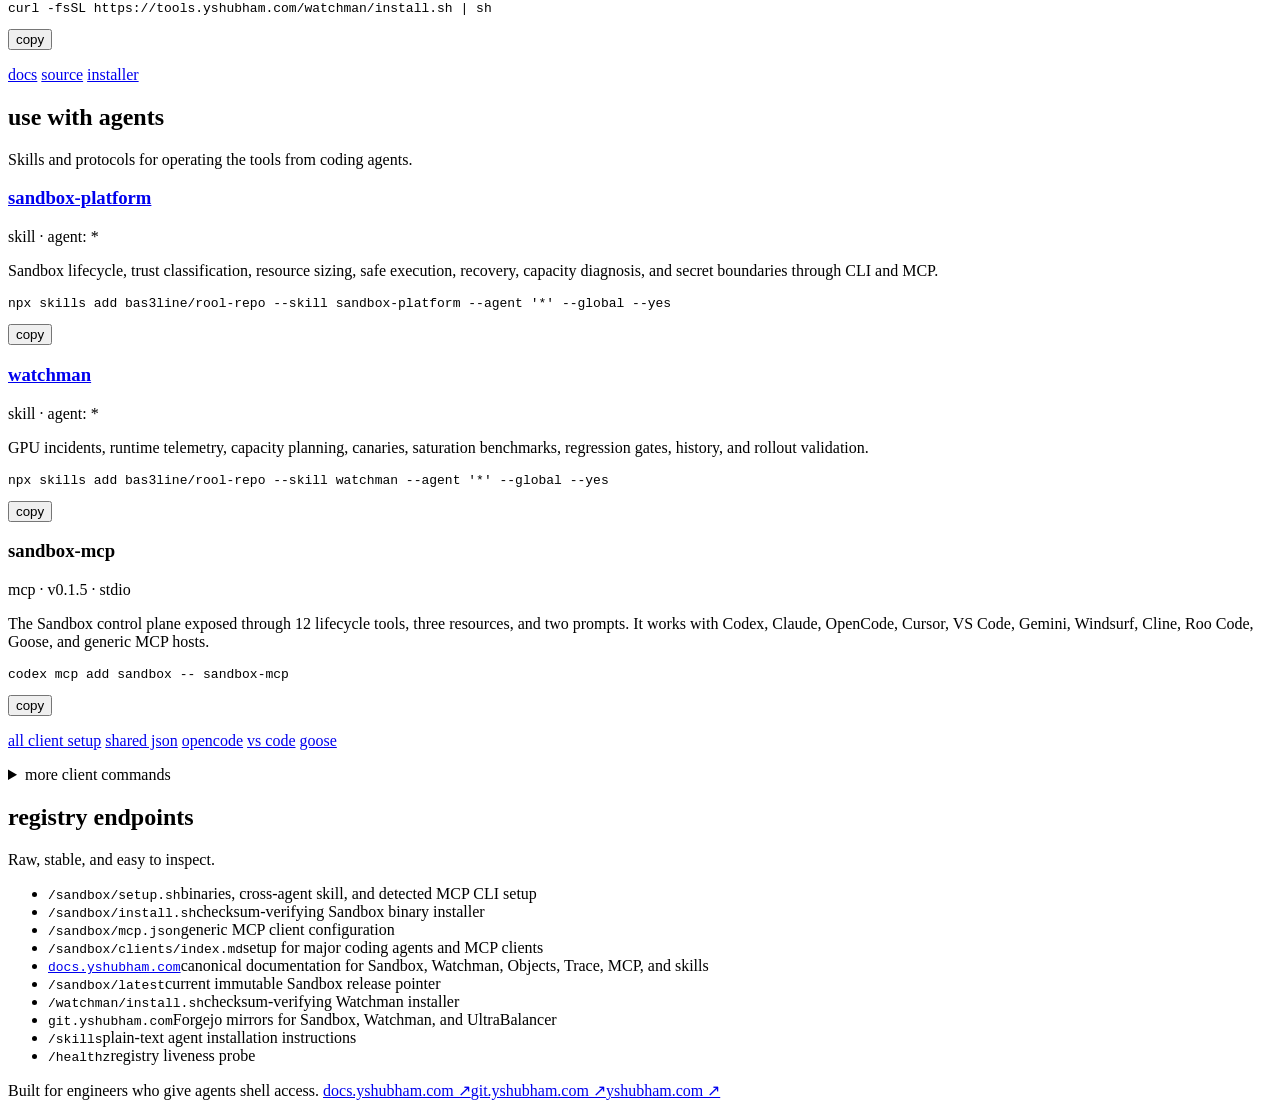
==== commit 3b0caa2a: "Link tools registry to central docs" ====
--- a/public/index.html
+++ b/public/index.html
@@ -33,6 +33,7 @@
             <li><a href="https://yshubham.com/work/">Work</a></li>
             <li><a href="https://yshubham.com/blog/">Writing</a></li>
             <li><a href="/" aria-current="page">Tools</a></li>
+            <li><a href="https://docs.yshubham.com/">Docs</a></li>
             <li><a href="https://git.yshubham.com/">Git</a></li>
             <li><a href="https://yshubham.com/manga/">Bookshelf</a></li>
             <li><a href="https://yshubham.com/uses/">Uses</a></li>
@@ -64,6 +65,7 @@
                 <li><a href="#git">git forge</a></li>
                 <li><a href="#agents">use with agents</a></li>
                 <li><a href="#endpoints">endpoints</a></li>
+                <li><a href="https://docs.yshubham.com/">docs</a></li>
               </ul>
             </nav>
           </header>
@@ -118,8 +120,8 @@
                   <button class="copy-button" type="button" data-copy="curl -fsSL https://tools.yshubham.com/sandbox/setup.sh | sh" aria-label="Copy Sandbox setup command">copy</button>
                 </div>
                 <p class="entry-links">
-                  <a href="/docs/sandbox/">docs</a>
-                  <a href="/docs/sandbox/index.md">agent docs</a>
+                  <a href="https://docs.yshubham.com/v2/products/sandbox">docs</a>
+                  <a href="https://docs.yshubham.com/v2/sandbox/mcp-and-skills">agent guides</a>
                   <a href="/sandbox/setup.sh">setup script</a>
                   <a href="/sandbox/install.sh">binary installer</a>
                   <a href="/sandbox/mcp.json">mcp config</a>
@@ -139,7 +141,7 @@
                   <button class="copy-button" type="button" data-copy="curl -fsSL https://tools.yshubham.com/watchman/install.sh | sh" aria-label="Copy Watchman install command">copy</button>
                 </div>
                 <p class="entry-links">
-                  <a href="/docs/watchman/">docs</a>
+                  <a href="https://docs.yshubham.com/v2/products/watchman">docs</a>
                   <a href="https://github.com/bas3line/watchman" target="_blank" rel="noreferrer">source</a>
                   <a href="/watchman/install.sh">installer</a>
                 </p>
@@ -234,10 +236,8 @@
               <li><code>/sandbox/install.sh</code><span>checksum-verifying Sandbox binary installer</span></li>
               <li><code>/sandbox/mcp.json</code><span>generic MCP client configuration</span></li>
               <li><code>/sandbox/clients/index.md</code><span>setup for major coding agents and MCP clients</span></li>
-              <li><code>/docs/sandbox/</code><span>human Sandbox documentation</span></li>
-              <li><code>/docs/sandbox/llms.txt</code><span>agent and crawler discovery index</span></li>
+              <li><a href="https://docs.yshubham.com/"><code>docs.yshubham.com</code></a><span>canonical documentation for Sandbox, Watchman, Objects, Trace, MCP, and skills</span></li>
               <li><code>/sandbox/latest</code><span>current immutable Sandbox release pointer</span></li>
-              <li><code>/docs/watchman/</code><span>human and agent-ready Watchman documentation</span></li>
               <li><code>/watchman/install.sh</code><span>checksum-verifying Watchman installer</span></li>
               <li><code>git.yshubham.com</code><span>Forgejo mirrors for Sandbox, Watchman, and UltraBalancer</span></li>
               <li><code>/skills</code><span>plain-text agent installation instructions</span></li>
@@ -247,7 +247,7 @@
 
           <footer class="footer">
             <span>Built for engineers who give agents shell access.</span>
-            <span class="footer-links"><a href="https://git.yshubham.com/">git.yshubham.com ↗</a><a href="https://yshubham.com" target="_blank" rel="noreferrer">yshubham.com ↗</a></span>
+            <span class="footer-links"><a href="https://docs.yshubham.com/">docs.yshubham.com ↗</a><a href="https://git.yshubham.com/">git.yshubham.com ↗</a><a href="https://yshubham.com" target="_blank" rel="noreferrer">yshubham.com ↗</a></span>
           </footer>
         </article>
       </div>
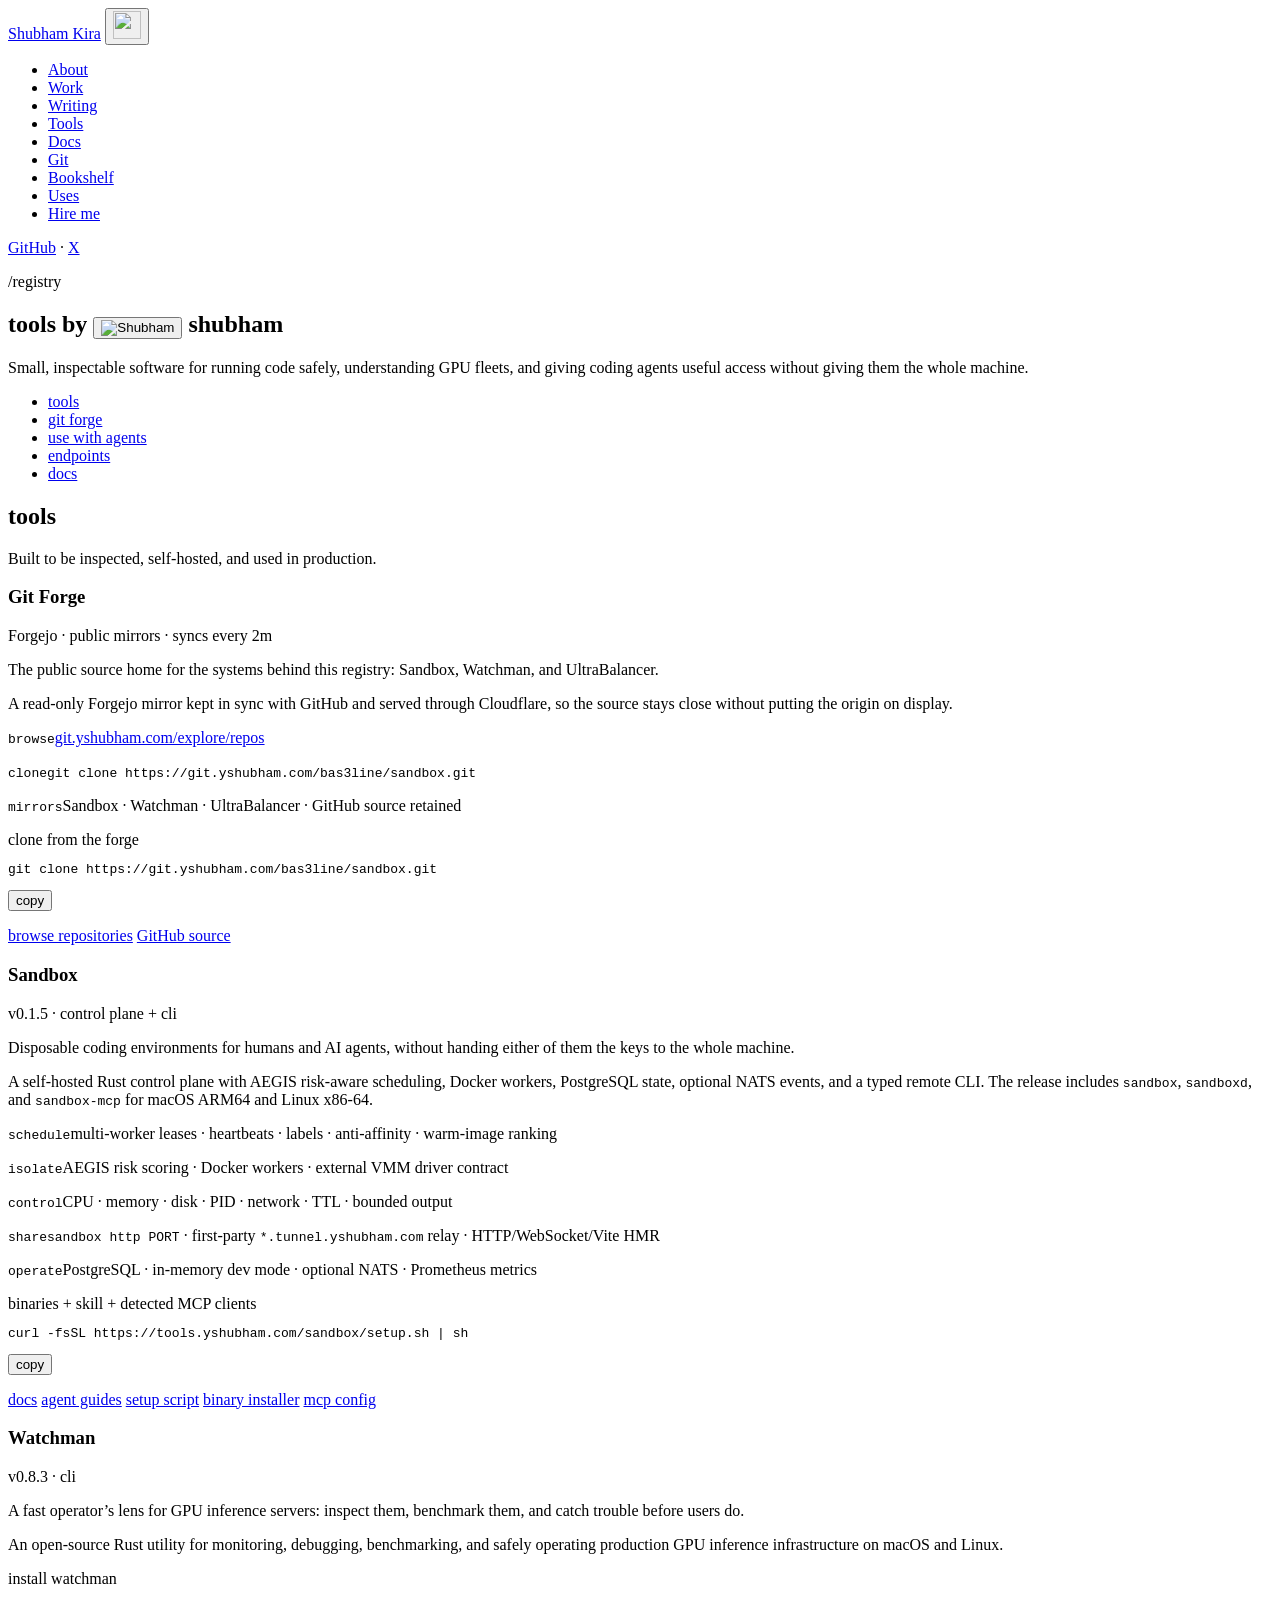
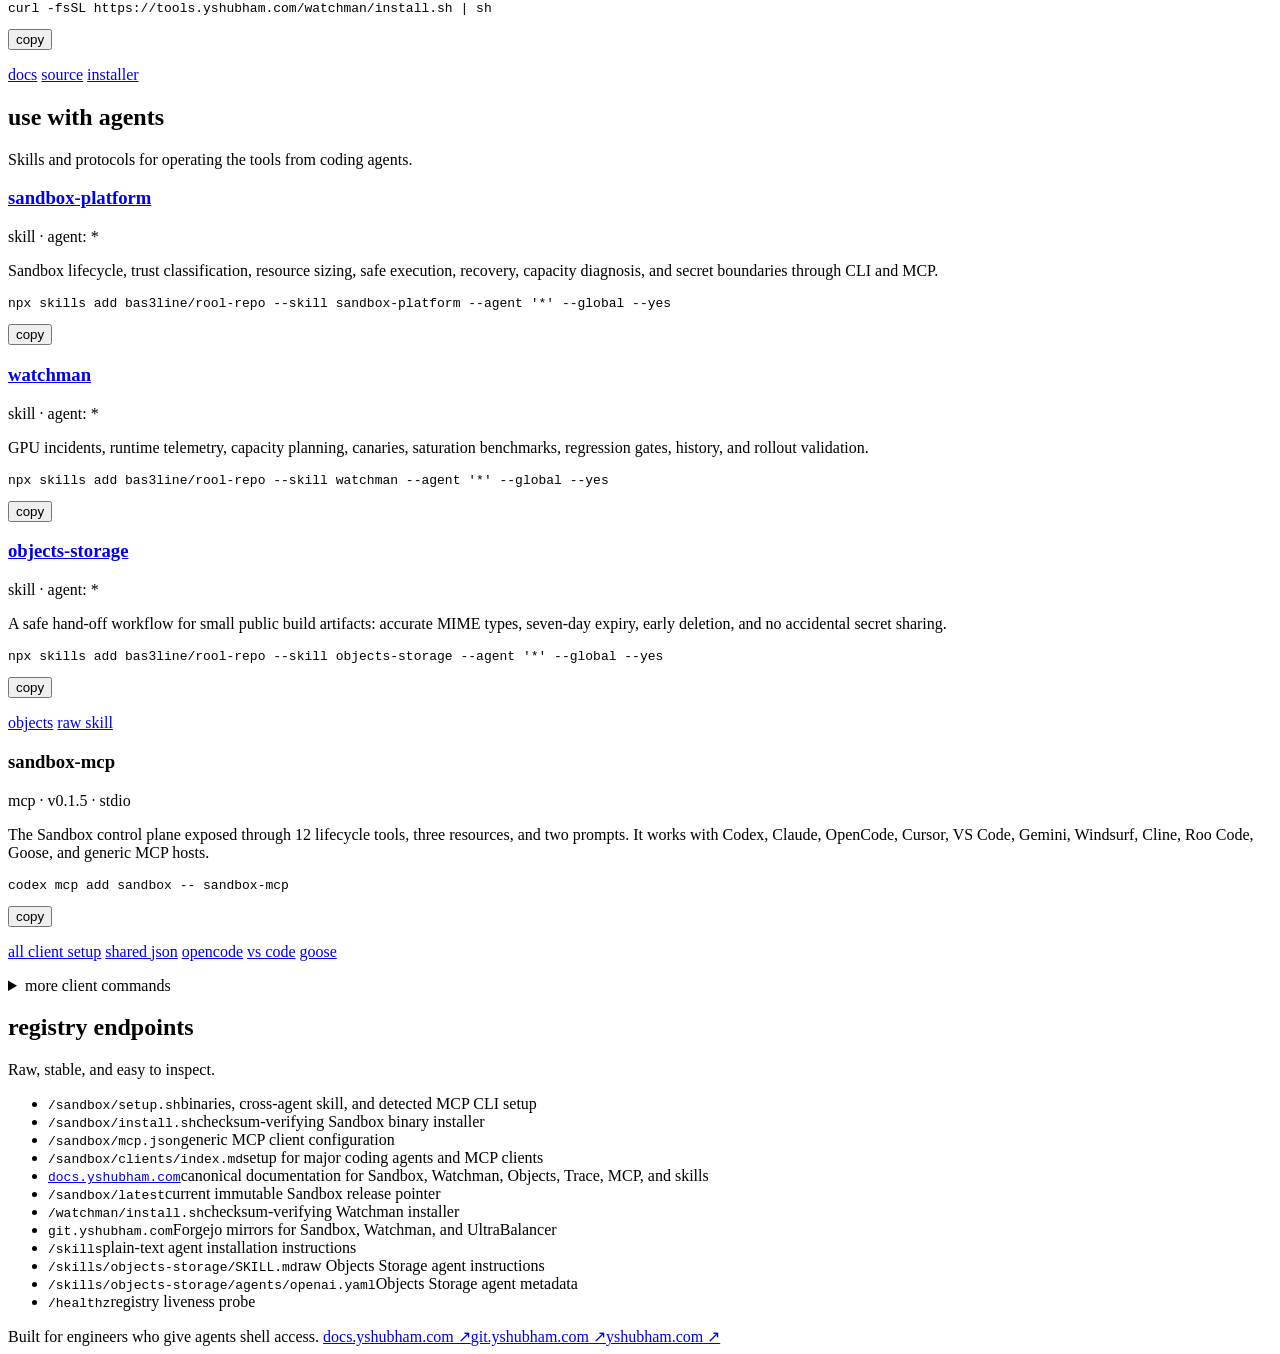
==== commit c9d39157: "Add Objects Storage agent skill" ====
--- a/public/index.html
+++ b/public/index.html
@@ -180,6 +180,22 @@
                 </div>
               </article>
 
+              <article class="agent-entry">
+                <div class="agent-heading">
+                  <h3><a href="https://github.com/bas3line/rool-repo/tree/main/skills/objects-storage" target="_blank" rel="noreferrer">objects-storage</a></h3>
+                  <span class="agent-type">skill · agent: *</span>
+                </div>
+                <p class="agent-description">A safe hand-off workflow for small public build artifacts: accurate MIME types, seven-day expiry, early deletion, and no accidental secret sharing.</p>
+                <div class="command-wrap">
+                  <pre><code>npx skills add bas3line/rool-repo --skill objects-storage --agent '*' --global --yes</code></pre>
+                  <button class="copy-button" type="button" data-copy="npx skills add bas3line/rool-repo --skill objects-storage --agent '*' --global --yes" aria-label="Copy Objects Storage skill install command">copy</button>
+                </div>
+                <p class="entry-links">
+                  <a href="https://objects.yshubham.com" target="_blank" rel="noreferrer">objects</a>
+                  <a href="/skills/objects-storage/SKILL.md">raw skill</a>
+                </p>
+              </article>
+
               <article class="agent-entry" id="sandbox-mcp">
                 <div class="agent-heading">
                   <h3>sandbox-mcp</h3>
@@ -241,6 +257,8 @@
               <li><code>/watchman/install.sh</code><span>checksum-verifying Watchman installer</span></li>
               <li><code>git.yshubham.com</code><span>Forgejo mirrors for Sandbox, Watchman, and UltraBalancer</span></li>
               <li><code>/skills</code><span>plain-text agent installation instructions</span></li>
+              <li><code>/skills/objects-storage/SKILL.md</code><span>raw Objects Storage agent instructions</span></li>
+              <li><code>/skills/objects-storage/agents/openai.yaml</code><span>Objects Storage agent metadata</span></li>
               <li><code>/healthz</code><span>registry liveness probe</span></li>
             </ul>
           </section>
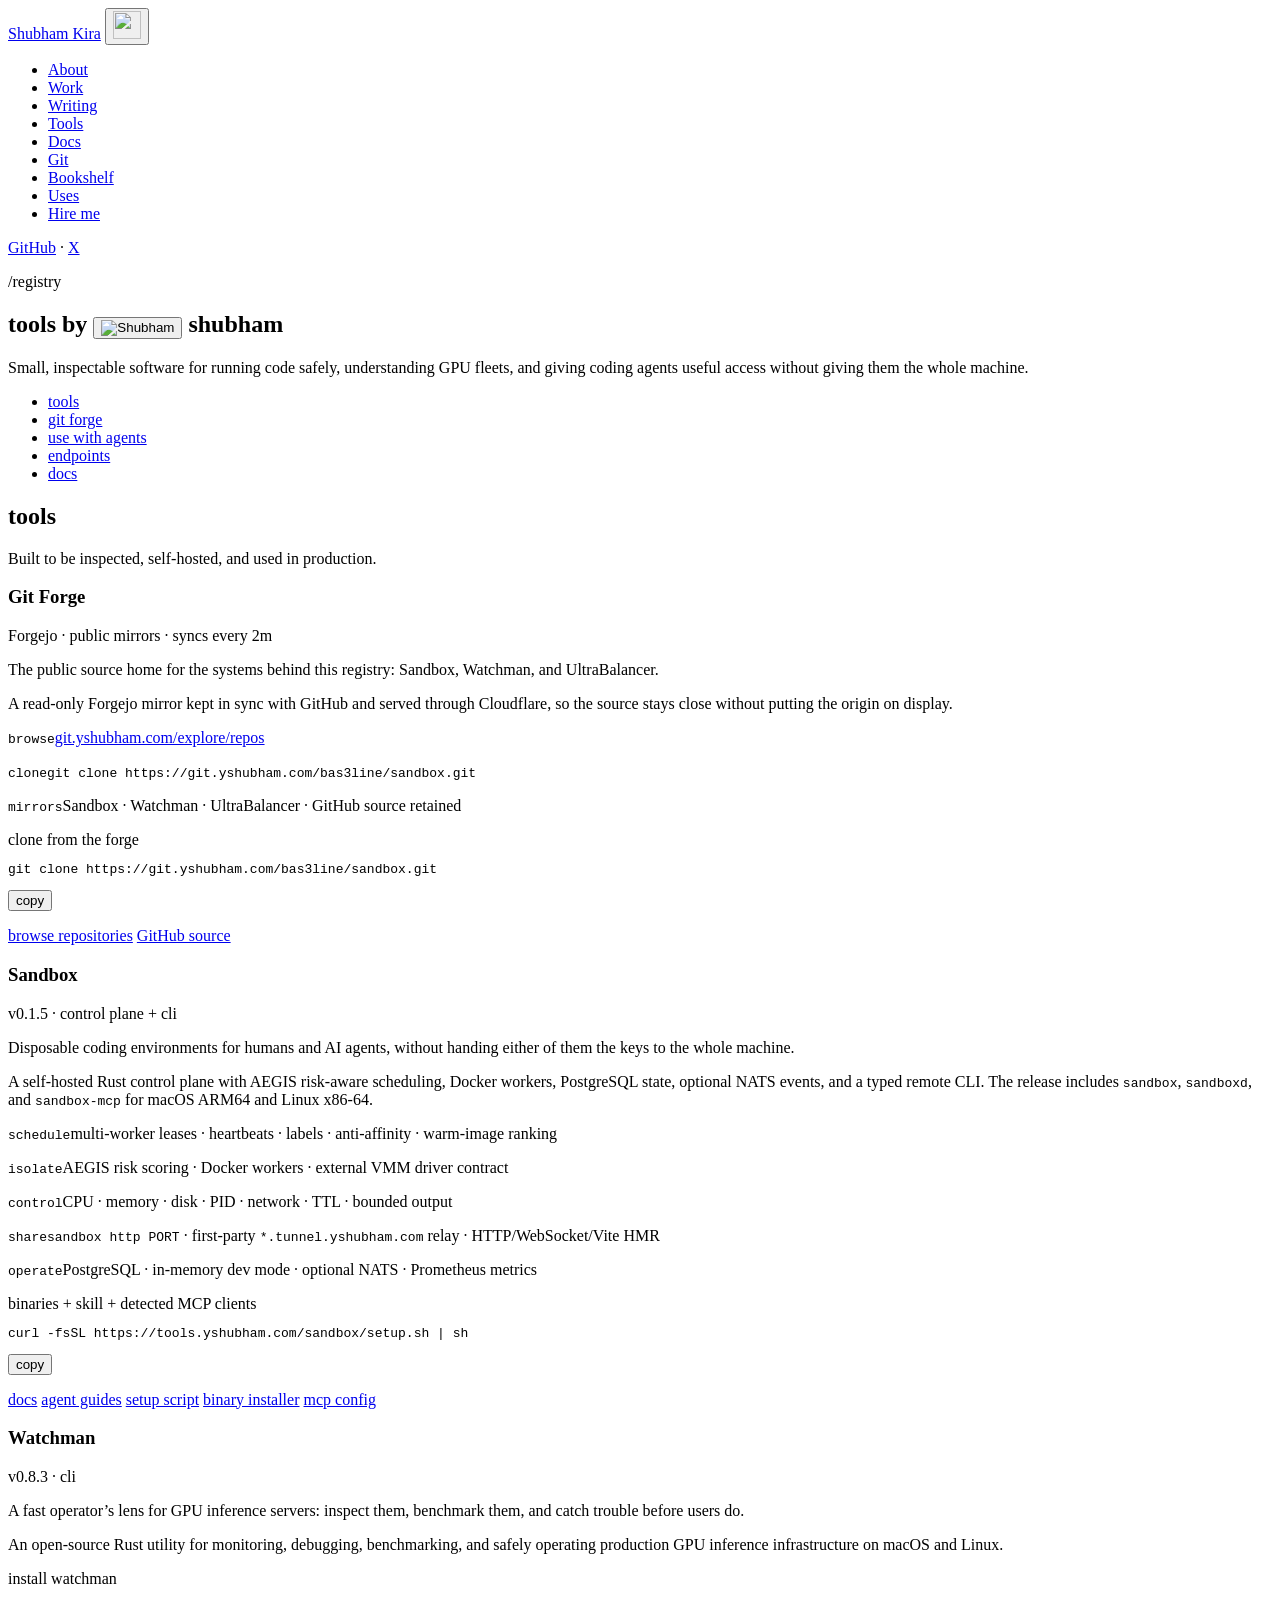
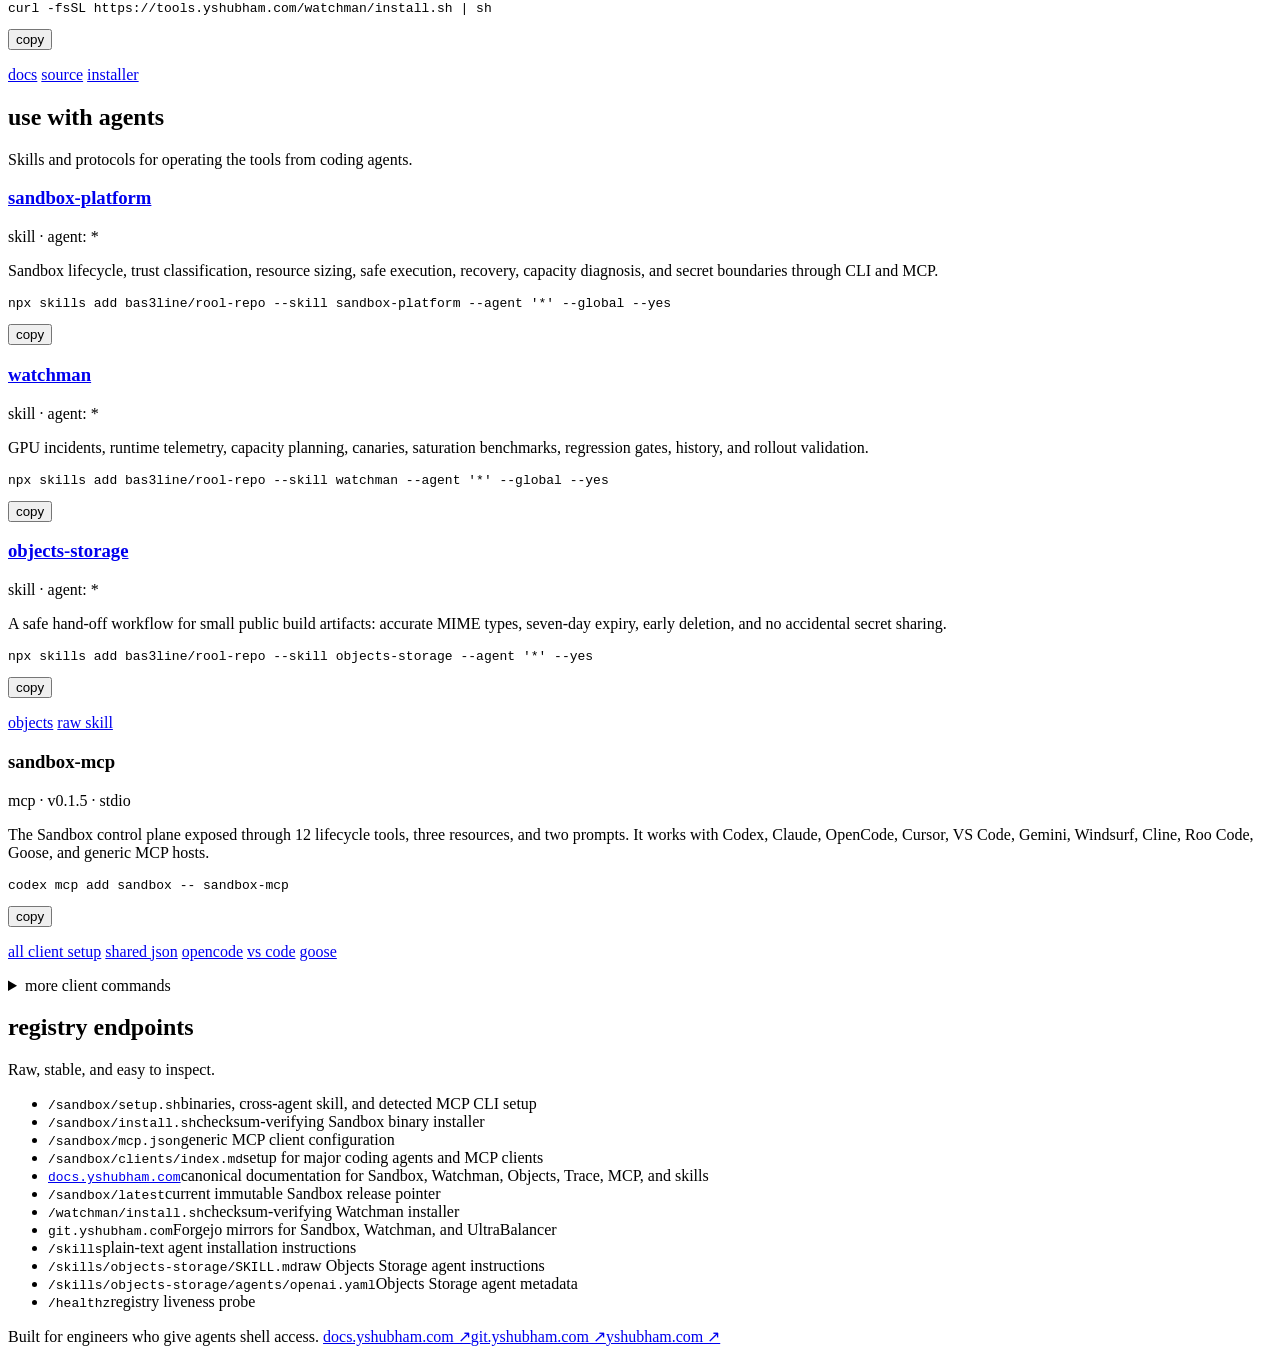
==== commit faf2b744: "Fix Objects skill all-agent install command" ====
--- a/public/index.html
+++ b/public/index.html
@@ -187,8 +187,8 @@
                 </div>
                 <p class="agent-description">A safe hand-off workflow for small public build artifacts: accurate MIME types, seven-day expiry, early deletion, and no accidental secret sharing.</p>
                 <div class="command-wrap">
-                  <pre><code>npx skills add bas3line/rool-repo --skill objects-storage --agent '*' --global --yes</code></pre>
-                  <button class="copy-button" type="button" data-copy="npx skills add bas3line/rool-repo --skill objects-storage --agent '*' --global --yes" aria-label="Copy Objects Storage skill install command">copy</button>
+                  <pre><code>npx skills add bas3line/rool-repo --skill objects-storage --agent '*' --yes</code></pre>
+                  <button class="copy-button" type="button" data-copy="npx skills add bas3line/rool-repo --skill objects-storage --agent '*' --yes" aria-label="Copy Objects Storage skill install command">copy</button>
                 </div>
                 <p class="entry-links">
                   <a href="https://objects.yshubham.com" target="_blank" rel="noreferrer">objects</a>
